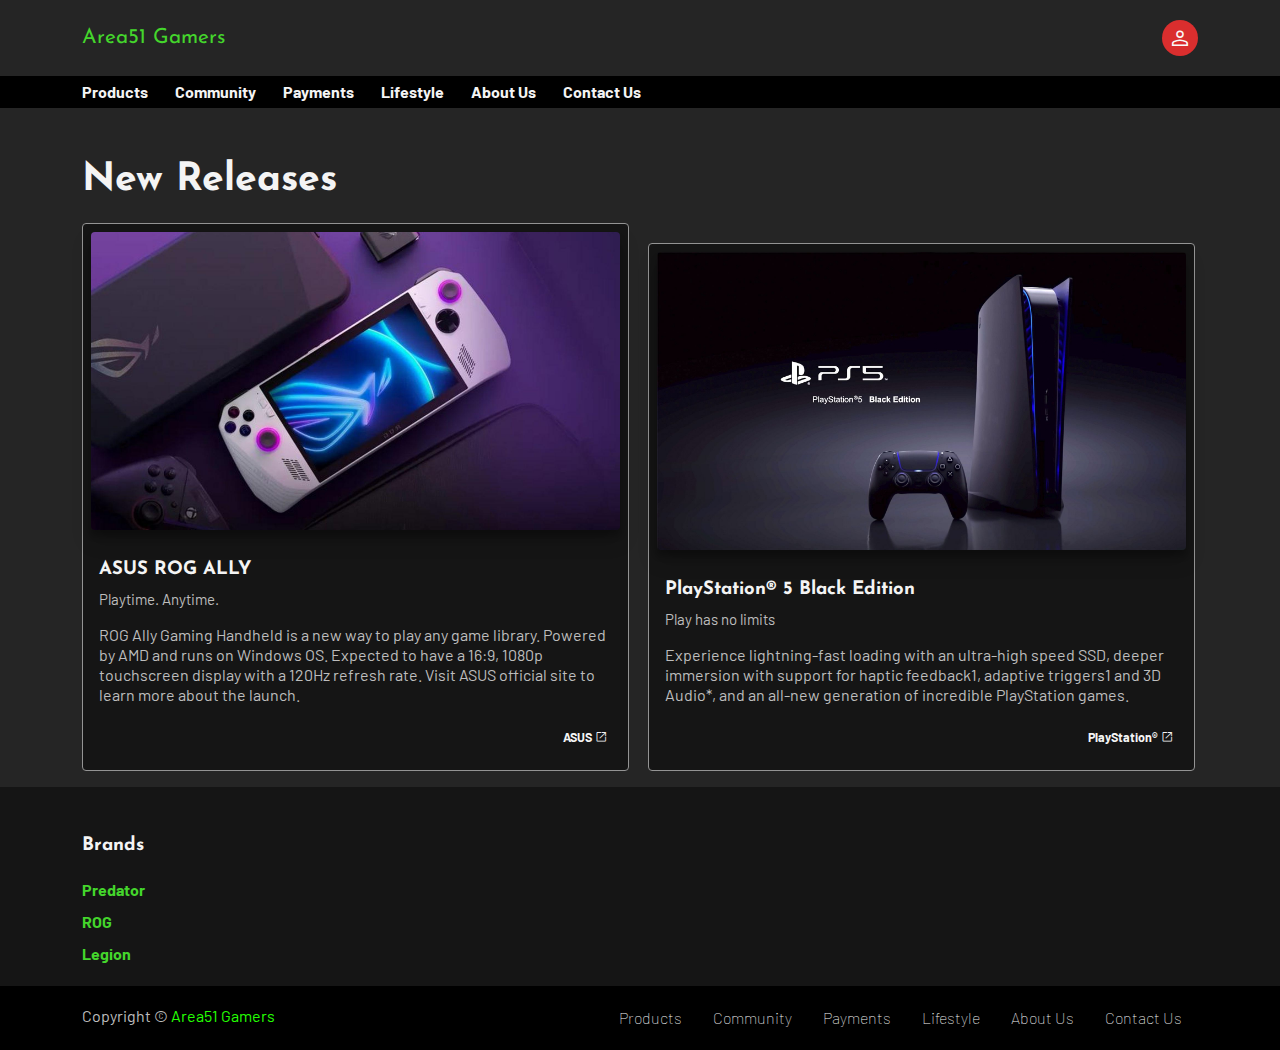
==== index.html @ 25beba20 "Footer links & card media transitions" ====
<!DOCTYPE html>
<html lang="en">

<head>
  <meta charset="UTF-8">
  <meta http-equiv="X-UA-Compatible" content="IE=edge">
  <meta name="viewport" content="width=device-width, initial-scale=1.0">
  <meta name="theme-color" media="(prefers-color-scheme: light)" content="#9C27B0">
  <meta name="theme-color" media="(prefers-color-scheme: dark)" content="#E1BEE7">
  <link rel="preconnect" href="https://fonts.googleapis.com">
  <link rel="preconnect" href="https://fonts.gstatic.com" crossorigin>
  <link href="https://fonts.googleapis.com/css2?family=Barlow&family=Josefin+Sans:wght@500&display=swap"
    rel="stylesheet">
  <link rel="stylesheet"
    href="https://fonts.googleapis.com/css2?family=Material+Symbols+Outlined:opsz,wght,FILL,GRAD@20..48,100..700,0..1,-50..200" />
  <link rel="stylesheet" href="css/globals.css">
  <link rel="stylesheet" href="css/components.css">
  <link rel="stylesheet" href="css/styles.css">
  <title>Area51 Gamers</title>
</head>

<body>
  <header>
    <div class="container">
      <div class="toolbar">
        <a href="/" class="logo">Area51 Gamers</a>
        <div class="actions">
          <a href="/account" class="button icon smol secondary">
            <span class="material-symbols-outlined">person</span>
          </a>
        </div>
      </div>
    </div>
    <nav>
      <div class="container">
        <ul>
          <li>
            <a href="/products" class="button edge-start">Products</a>
          </li>
          <li>
            <a href="/community" class="button">Community</a>
          </li>
          <li>
            <a href="/payments" class="button">Payments</a>
          </li>
          <li>
            <a href="/lifestyle" class="button">Lifestyle</a>
          </li>
          <li>
            <a href="/about" class="button">About Us</a>
          </li>
          <li>
            <a href="/contact" class="button">Contact Us</a>
          </li>
        </ul>
      </div>
    </nav>
  </header>

  <main>
    <section class="container" id="promotion">
      <h2>New Releases</h2>
      <div>
        <div class="card outlined" id="rogAlly">
          <div class="card-media">
            <img src="assets/rog_ally.jpeg" alt="ROG Ally handheld console" class="animated">
          </div>
          <div class="card-header">
            <h6>ASUS ROG ALLY</h6>
            <p class="body2">Playtime. Anytime.</p>
          </div>
          <div class="card-body">
            <p class="body1">ROG Ally Gaming Handheld is a new way to play any game library. Powered by AMD and runs on Windows OS. Expected to have a 16:9, 1080p touchscreen display with a 120Hz refresh rate. Visit ASUS official site to learn more about the launch.</p>
          </div>
          <div class="card-actions">
            <a href="https://www.asus.com/ca-en/site/gaming/rog/handheld-consoles/rog-ally/" class="button smol">
              <span>ASUS</span>
              <span class="material-symbols-outlined">open_in_new</span>
            </a>
          </div>
        </div>
        <div class="card outlined" id="sonyPs5">
          <div class="card-media">
            <img src="assets/sony_ps5.jpg" alt="Sony PS5 console" class="animated">
          </div>
          <div class="card-header">
            <h6>PlayStation® 5 Black Edition</h6>
            <p class="body2">Play has no limits</p>
          </div>
          <div class="card-body">
            <p class="body1">Experience lightning-fast loading with an ultra-high speed SSD, deeper immersion with support for haptic feedback1, adaptive triggers1 and 3D Audio*, and an all-new generation of incredible PlayStation games.</p>
          </div>
          <div class="card-actions">
            <a href="https://www.playstation.com/en-ca/ps5/" class="button smol">
              <span>PlayStation®</span>
              <span class="material-symbols-outlined">open_in_new</span>
            </a>
          </div>
        </div>
      </div>
    </section>
  </main>

  <footer>
    <div class="container">
      <div class="category">
        <h6>Brands</h6>
        <ul>
          <li>
            <a href="https://www.acer.com/ca-en/predator" class="button text primary edge-start">Predator</a>
          </li>
          <li>
            <a href="https://rog.asus.com" class="button text primary edge-start">ROG</a>
          </li>
          <li>
            <a href="https://www.lenovo.com/ca/en/c/laptops/legion-laptops/" class="button text primary edge-start">Legion</a>
          </li>
        </ul>
      </div>
    </div>
    <!-- <div class="social-list">
      <ul class=”socials”>
        <li><a href=”#”><i class="fa fa-facebook"></i></a></li>
        <li><a href=”#”><i class="fa fa-twitter"></i></a></li>
        <li><a href=”#”><i class="fa fa-youtube"></i></a></li>
        <li><a href=”#”><i class="fa fa-linkedin-square"></i></a></li>
      </ul>
    </div> -->
    <div class="footer-bottom">
      <div class="container">
        <p class="body1">Copyright &copy; <a href="#">Area51 Gamers</a></p>
        <ul>
          <li>
            <a href="/products" class="button edge-start">Products</a>
          </li>
          <li>
            <a href="/community" class="button edge-start">Community</a>
          </li>
          <li>
            <a href="/payments" class="button edge-start">Payments</a>
          </li>
          <li>
            <a href="/lifestyle" class="button edge-start">Lifestyle</a>
          </li>
          <li>
            <a href="/about" class="button edge-start">About Us</a>
          </li>
          <li>
            <a href="/contact" class="button edge-start edge-end">Contact Us</a>
          </li>
        </ul>
      </div>
    </div>
  </footer>

  <script src="js/main.js"></script>
</body>

</html>
---- css/globals.css ----
:root {
    /* Colors */
    --color-primary: #44d62c;
    --color-primary-light: #24ff02;
    --color-primary-dark: #2e911f;
    --color-secondary: #da2e2e;
    --color-secondary-light: #ff6060;
    --color-secondary-dark: #bd1212;
    --color-accent: #FF5722;
    --color-text-primary: #f4f4f4;
    --color-text-secondary: #bdbdbd;
    --color-icon: #FFFFFF;
    --color-divider: #949494;
    --color-background-default: #252525;
    --color-background-paper: #151515;
    --color-background-navbar: #e3e3e3b2;
    --color-default-light: #fafafa;
    --color-default-dark: #101010;

    /* Dimensions */
    --dimen-space-default: 1rem;
    --dimen-max-width: 1024px;
    --dimen-navbar-height: calc(var(--dimen-space-default) * 4);

    /* Shapes */
    --border-radius: 4px;

    /* Shadows */
    --shadow-type-1: 0 1px 3px rgba(0,0,0,0.12), 0 1px 2px rgba(0,0,0,0.24);
    --shadow-type-2: 0 3px 6px rgba(0,0,0,0.16), 0 3px 6px rgba(0,0,0,0.23);
    --shadow-type-3: 0 10px 20px rgba(0,0,0,0.19), 0 6px 6px rgba(0,0,0,0.23);
    --shadow-type-4: 0 14px 28px rgba(0,0,0,0.25), 0 10px 10px rgba(0,0,0,0.22);
    --shadow-type-5: 0 19px 38px rgba(0,0,0,0.30), 0 15px 12px rgba(0,0,0,0.22);

    /* Fonts */
    --font-heading: 'Josefin Sans', sans-serif;
    --font-general: 'Barlow', sans-serif;

    /* Stack indexes */
    --z-index-top: 50;
}

::before,
::after,
* {
    box-sizing: border-box;
}

html {
    font-size: 100%;
}

html,
body {
    max-width: 100vw;
    overflow-x: hidden;
    scroll-behavior: smooth;
    font-family: var(--font-general);
}

body {
    margin: 0;
    background: var(--color-background-default);
    color: var(--color-text-primary);
    line-height: 1.25;
}

img {
    max-width: 100%;
}

.material-symbols-outlined {
    font-variation-settings:
        'FILL' 0,
        'wght' 400,
        'GRAD' 0,
        'opsz' 48
}

a {
    color: var(--color-primary-light);
    text-decoration: none;
}
---- css/components.css ----
/* Typography */
h1,
h2,
h3,
h4,
h5,
h6,
.h1,
.h2,
.h3,
.h4,
.h5,
.h6 {
    --heading-line-height: 1.3;
    --heading-font-weight: 700;
    --heading-font: var(--font-heading);
    line-height: var(--heading-line-height);
    font-weight: var(--heading-font-weight);
    font-family: var(--heading-font);
    margin-block-start: 0.83em;
    margin-block-end: 1rem;
}

h1,
.h1 {
    --heading-1-font-size: 3.052rem;
    font-size: var(--heading-1-font-size);
    color: var(--color-primary);
}

h2,
.h2 {
    --heading-2-font-size: 2.441rem;
    font-size: var(--heading-2-font-size);
}

h3,
.h3 {
    --heading-3-font-size: 1.953rem;
    font-size: var(--heading-3-font-size);
}

h4,
.h4 {
    --heading-4-font-size: 1.563rem;
    font-size: var(--heading-4-font-size);
}

h5,
.h5 {
    --heading-5-font-size: 2.441rem;
    font-size: var(--heading-5-font-size);
}

h6,
.h6 {
    --heading-6-font-size: 1.16rem;
    font-size: var(--heading-6-font-size);
}

p,
.body1,
.body2 {
    font-family: var(--font-general);
    color: var(--color-text-secondary);
}

.body1 {
    font-weight: 400;
    margin: 0;
}

.body2 {
    font-size: 0.94rem;
    margin: 0;
}

.text-center {
    text-align: center;
}
/* Typography styles ends here */



/* Responsive container for standard breakpoints values */
.container {
    --gutter-x: 1.5rem;
    --gutter-y: 0;
    width: 100%;
    max-width: var(--dimen-max-width);
    padding-right: calc(var(--gutter-x) * .5);
    padding-left: calc(var(--gutter-x) * .5);
    margin-right: auto;
    margin-left: auto
}

@media (min-width: 576px) {
    .container {
        max-width: 540px;
    }
}

@media (min-width: 768px) {
    .container {
        max-width: 720px;
    }
}

@media (min-width: 992px) {
    .container {
        max-width: 960px;
    }
}

@media (min-width: 1200px) {
    .container {
        max-width: 1140px;
    }
}

@media (min-width: 1400px) {
    .container {
        max-width: 1320px;
    }
}
/* Responsive container styles ends here */



/* Button styles */
button,
.button {
    --button-pad-x: 0.75rem;
    --button-pad-y: 0.375rem;
    --button-border-radius: var(--border-radius);
    --button-size-x: 8rem;

    /* Colors */
    --button-bg-default: inherit;
    --button-bg-primary: var(--color-primary);
    --button-bg-secondary: var(--color-secondary);
    --button-bg-hover: #673b3b60;

    display: inline-block;
    max-width: var(--button-size-x);
    padding: var(--button-pad-y) var(--button-pad-x);
    text-align: center;
    text-decoration: none;
    vertical-align: middle;
    cursor: pointer;
    border: none;
    border-radius: var(--button-border-radius);
    background-color: var(--button-bg-default);
    color: inherit;
    font-family: var(--font-general);
    font-size: 1rem;
    font-weight: bold;
    transition: background-color .15s ease-in-out;
}

button:hover,
.button:hover {
    background-color: var(--button-bg-hover);
}

button.primary,
.button.primary {
    background-color: var(--button-bg-primary);
    color: var(--color-default-dark);
}

button.primary:hover,
.button.primary:hover {
    background-color: var(--color-primary-dark);
    color: var(--color-text-primary);
}

button.secondary,
.button.secondary {
    background-color: var(--button-bg-secondary);
    color: var(--color-default-light);
}

button.secondary:hover,
.button.secondary:hover {
    background-color: var(--color-secondary-light);
    color: var(--color-default-dark);
}

button.smol,
.button.smol {
    font-size: 0.78em;
    padding: 0.54rem 0.315rem;
}

button.icon,
.button.icon {
    display: flex;
    justify-content: center;
    align-items: center;
    border-radius: 50%;
    width: 48px;
    height: 48px;
    font-size: 36px;
}

button.text.primary,
.button.text.primary {
    background-color: transparent;
    color: var(--color-primary);
}

button.text.primary:hover,
.button.text.primary:hover {
    background-color: var(--button-bg-hover);
    color: var(--color-primary-light);
}

button.text.secondary,
.button.text.secondary {
    background-color: transparent;
    color: var(--color-secondary);
}

button.text.secondary:hover,
.button.text.secondary:hover {
    background-color: var(--color-bg-hover);
    color: var(--color-secondary-light);
}

button.icon.smol,
.button.icon.smol {
    width: 36px;
    height: 36px;
    font-size: 24px;
}

button .material-symbols-outlined,
.button .material-symbols-outlined {
    font-size: inherit;
    vertical-align: text-bottom;
}



/* .button .material-symbols-outlined {
    font-size: inherit;
}

button.icon>.material-symbols-outlined,
.button.icon>.material-symbols-outlined {
    font-size: 1.45rem;
} */

@media (prefers-color-scheme: dark) {
    button,
    .button {
        --button-bg-hover: #d0b4b460;
    }
}

@media (prefers-reduced-motion:reduce) {
    button,
    .button {
        transition: none
    }
}

button.edge-start,
.button.edge-start {
    margin-left: calc(var(--button-pad-x) * -1);
}

button.edge-end,
.button.edge-end {
    margin-right: calc(var(--button-pad-x) * -1);
}
/* Button styles ends here */



/* Nav styles */
nav ul {
    list-style: none;
    margin: 0;
    padding: 0;
}

nav ul li {
    display: inline-block;
}
/* Nav styles ends here*/



/* Header styles */
header nav {
    background: #000;
    overflow-x: auto;
}

header nav ul {
    white-space: nowrap;
}
/* Header styles ends here */



/* Toolbar */
.toolbar {
    --toolbar-height: 76px;
    display: flex;
    flex-direction: row;
    justify-content: space-between;
    align-items: center;
    min-height: var(--toolbar-height);
    height: 100%;
    width: 100%;
}

.toolbar .actions {
    display: flex;
    flex-direction: row-reverse;
    flex-wrap: wrap;
    align-items: center;
}

.toolbar .actions>* {
    margin-right: var(--dimen-space-default);
}

.toolbar .actions>*:first-child {
    margin-right: 0;
}

@media (min-width: 992px) {
    .toolbar .actions {
        flex-direction: row;
    }

    .toolbar .actions>*:first-child {
        margin-right: var(--dimen-space-default);
    }

    .toolbar .actions>*:last-child {
        margin-right: 0;
    }
}
/* Toolbar styles ends here */



.logo {
    font-family: var(--font-heading);
    font-size: 1.3rem;
    color: var(--color-primary);
}

main {
    padding: var(--dimen-space-default) 0;
}

/* Footer styles */
footer {
    background-color: var(--color-background-paper);
    padding-top: calc(var(--dimen-space-default) * 2);
}

footer .category {
    display: block;
}

footer .category ul {
    list-style: none;
    padding: 0;
}

@media (min-width: 576px) {
    footer .category {
        display: inline-block;
        width: 49%;
    }
}

@media (min-width: 768px) {
    footer .category {
        display: inline-block;
        width: 32%;
    }
}

/* .social-list{
    align-items: center;
    justify-content: center;
    text-align: center;

}
.socials{
    list-style: none;
    display: flex;
    align-items: center;
    justify-content: center;
    margin: 1rem 0 3rem 0;
    flex-direction: row;
}
.socials li{
    margin: 0 10px;
    display: flex;
    flex-direction: column;
}
.socials a{
    text-decoration: none;
    color: #fff;
    border: 1.1px solid white;
    padding: 5px;
    border-radius: 50%;
}
.socials a i{
    font-size: 1.1rem;
    width: 20px;
    transition: color .4s ease;
}
.socials a:hover i{
    color: aqua;
} */

.footer-bottom {
    background: #000;
}

.footer-bottom>.container {
    display: flex;
    flex-direction: row;
    flex-wrap: wrap;
    justify-content: space-between;
    align-items: baseline;
    align-content: center;
}

.footer-bottom p {
    margin-block-start: var(--dimen-space-default);
}

.footer-bottom ul {
    list-style: none;
    margin: 0;
    padding: 0;
    margin-block-start: var(--dimen-space-default);
    margin-block-end: var(--dimen-space-default);
}

.footer-bottom ul li {
    display: inline-block;
    padding-inline-end: var(--dimen-space-default);
}

.footer-bottom .button {
    font-weight: lighter;
}
/* Footer styles ends here */



/* Card styles */
.card {
    display: block;
    background-color: var(--color-background-paper);
    border-radius: var(--border-radius);
    width: -moz-fit-content;
    width: fit-content;
}

.card.elevated {
    box-shadow: var(--shadow-type-1);
}

.card.outlined {
    border: 1px solid var(--color-divider);
}

.card-media img {
    border-radius: var(--border-radius);
    transition: transform 0.25s ease-in-out;
}

.card-media img.animated:hover {
    transform: scale(1.058);
}

.card.outlined .card-media {
    padding: 0.5em;
}

.card.outlined .card-media img {
    box-shadow: var(--shadow-type-3);
}

.card .card-header {
    padding-top: var(--dimen-space-default);
    padding-right: var(--dimen-space-default);
    padding-left: var(--dimen-space-default);
}

.card .card-header h6,
.card .card-header .h6 {
    margin: 0 0 0.45em 0;
}

.card .card-body {
    padding: var(--dimen-space-default);
}

.card .card-actions {
    display: flex;
    flex-direction: row;
    flex-wrap: wrap;
    justify-content: flex-end;
    padding-right: var(--dimen-space-default);
    padding-bottom: var(--dimen-space-default);
    padding-left: var(--dimen-space-default);
}
/* Card styles ends here */
---- css/styles.css ----
/* Styles for Home Page */
#promotion .card {
    display: block;
    margin-block-start: var(--dimen-space-default);
}

#promotion .card:first-child {
    margin-block-start: 0;
}

@media (min-width: 992px) {
    #promotion .card {
        display: inline-block;
        
        width: 49%;
    }
}

@media (min-width: 1200px) {
    #promotion .card {
        margin-inline-start: var(--dimen-space-default);
    }

    #promotion .card:first-child {
        margin-inline-start: 0;
    }
}
/* Styles for Home Page ends here */
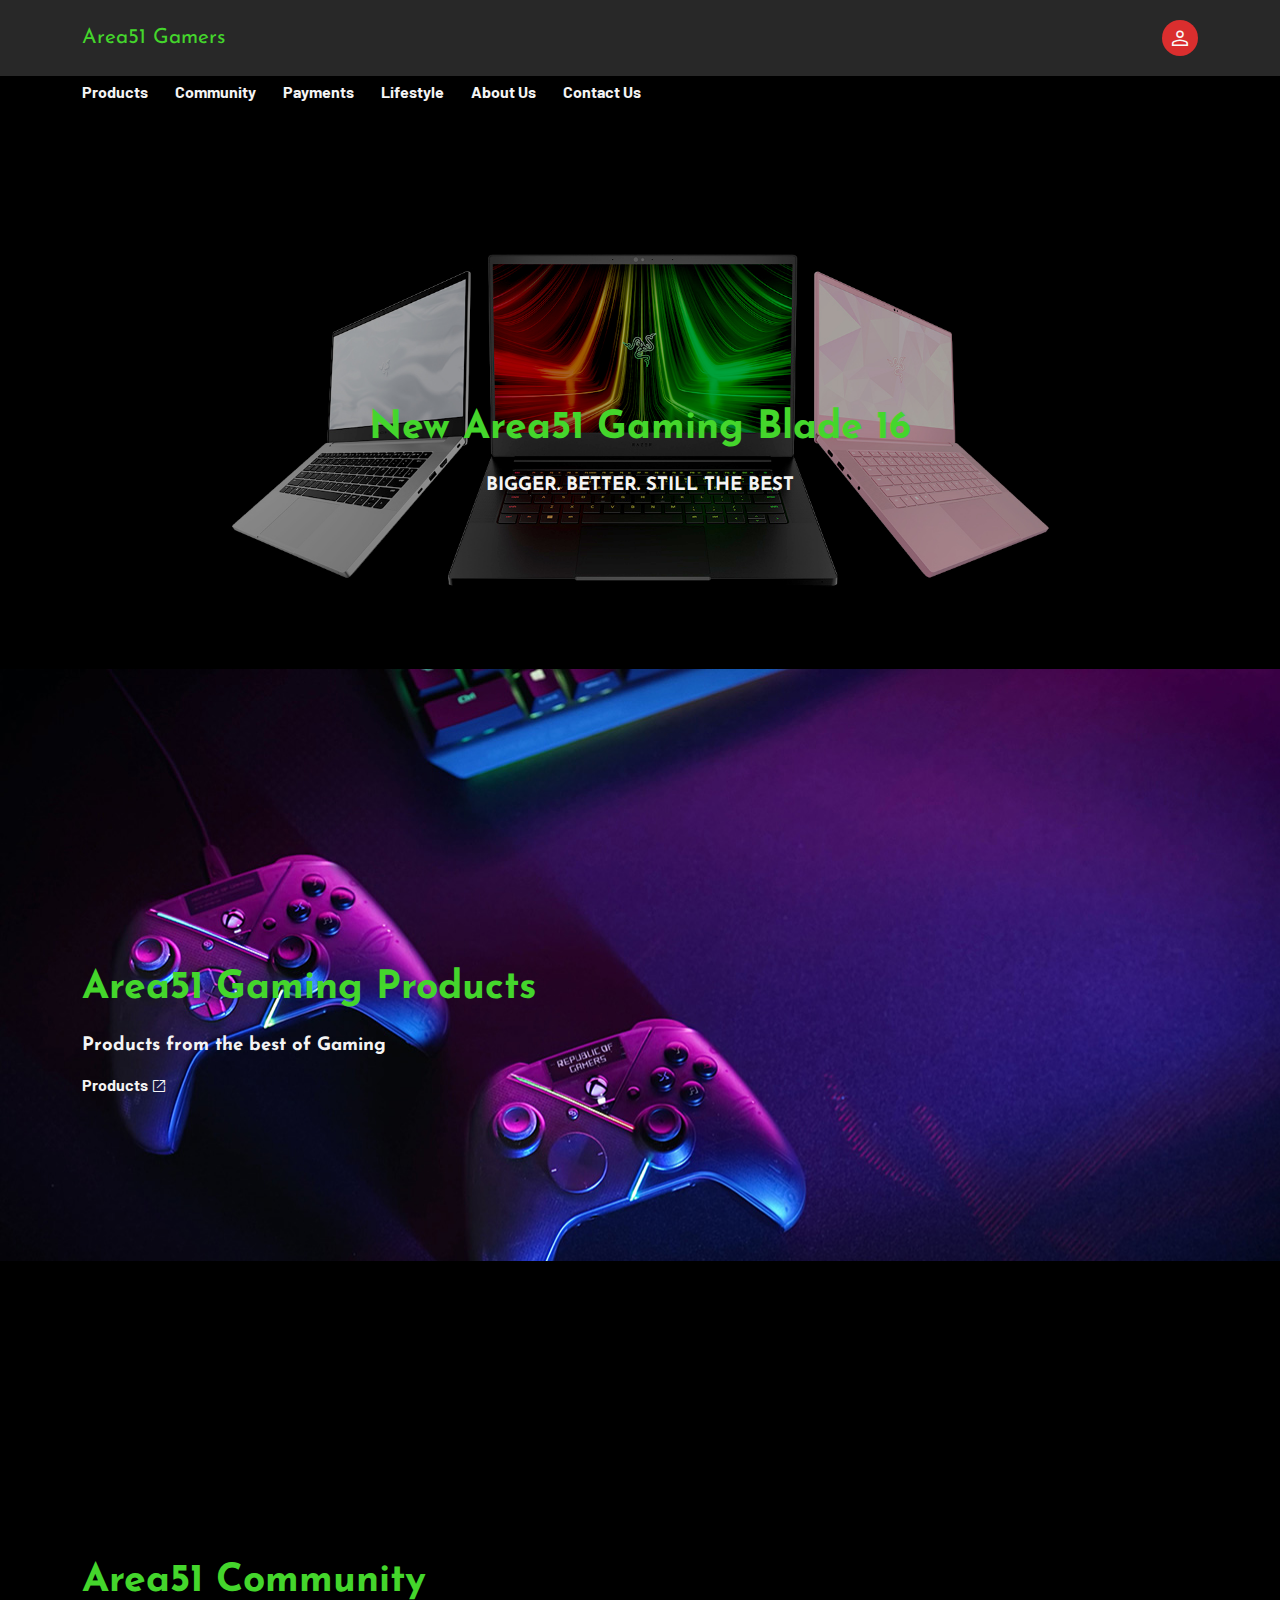
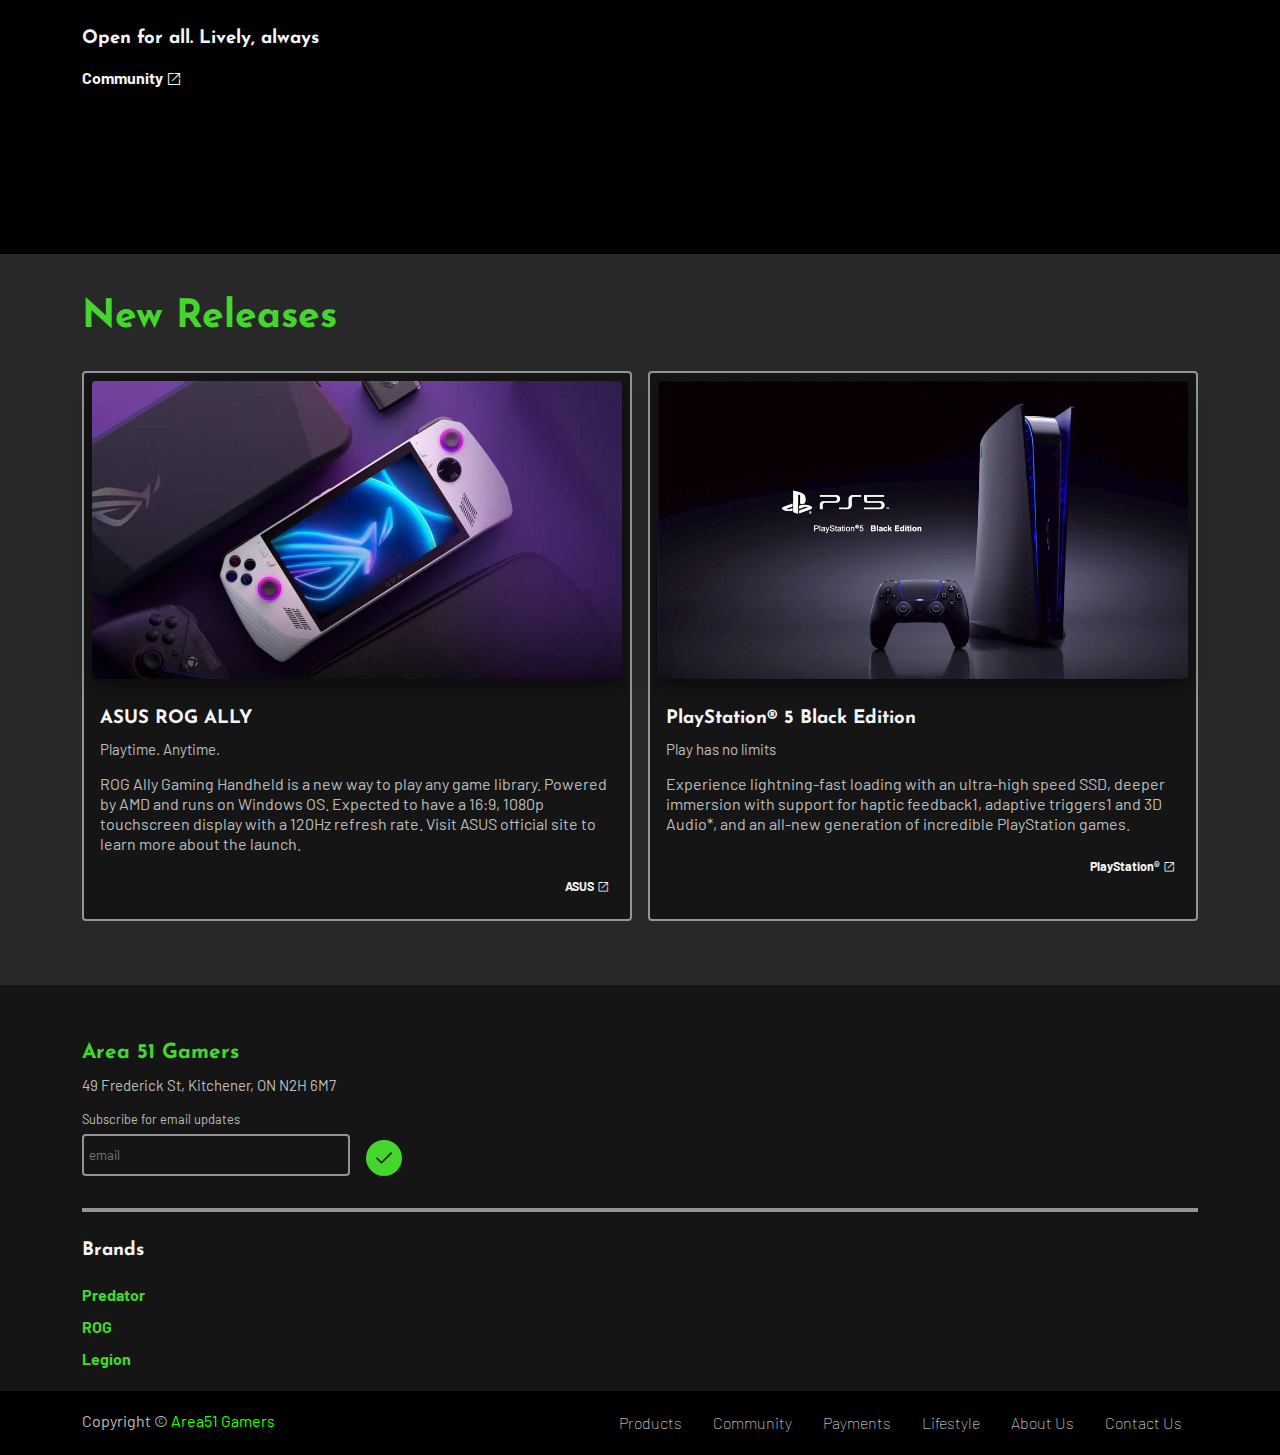
==== commit b3de8c09: "new changes part one" ====
--- a/index.html
+++ b/index.html
@@ -19,13 +19,13 @@
   <title>Area51 Gamers</title>
 </head>
 
-<body>
+<body id="home-page">
   <header>
     <div class="container">
       <div class="toolbar">
         <a href="/" class="logo">Area51 Gamers</a>
         <div class="actions">
-          <a href="/account" class="button icon smol secondary">
+          <a href="/account.html" class="button icon smol secondary">
             <span class="material-symbols-outlined">person</span>
           </a>
         </div>
@@ -35,22 +35,22 @@
       <div class="container">
         <ul>
           <li>
-            <a href="/products" class="button edge-start">Products</a>
+            <a href="/products.html" class="button edge-start">Products</a>
           </li>
           <li>
-            <a href="/community" class="button">Community</a>
+            <a href="/community.html" class="button">Community</a>
           </li>
           <li>
-            <a href="/payments" class="button">Payments</a>
+            <a href="/checkout.html" class="button">Payments</a>
           </li>
           <li>
-            <a href="/lifestyle" class="button">Lifestyle</a>
+            <a href="/lifestyle.html" class="button">Lifestyle</a>
           </li>
           <li>
-            <a href="/about" class="button">About Us</a>
+            <a href="/about.html" class="button">About Us</a>
           </li>
           <li>
-            <a href="/contact" class="button">Contact Us</a>
+            <a href="/contact.html" class="button">Contact Us</a>
           </li>
         </ul>
       </div>
@@ -58,6 +58,35 @@
   </header>
 
   <main>
+    <section id="banner">
+      <div class="banner" id="banner-one">
+        <div class="container">
+          <h2>New Area51 Gaming Blade 16</h2>
+          <h6>BIGGER. BETTER. STILL THE BEST</h6>
+        </div>
+      </div>
+      <div class="banner" id="banner-two">
+        <div class="container">
+          <h2>Area51 Gaming Products</h2>
+          <h6>Products from the best of Gaming</h6>
+          <a href="/products" class="button text edge-start">
+            <span>Products</span>
+            <span class="material-symbols-outlined">open_in_new</span>
+          </a>
+        </div>
+      </div>
+      <div class="banner" id="banner-three">
+        <div class="container">
+          <h2>Area51 Community</h2>
+          <h6>Open for all. Lively, always</h6>
+          <a href="/community" class="button text edge-start">
+            <span>Community</span>
+            <span class="material-symbols-outlined">open_in_new</span>
+          </a>
+        </div>
+      </div>
+    </section>
+
     <section class="container" id="promotion">
       <h2>New Releases</h2>
       <div>
@@ -70,7 +99,9 @@
             <p class="body2">Playtime. Anytime.</p>
           </div>
           <div class="card-body">
-            <p class="body1">ROG Ally Gaming Handheld is a new way to play any game library. Powered by AMD and runs on Windows OS. Expected to have a 16:9, 1080p touchscreen display with a 120Hz refresh rate. Visit ASUS official site to learn more about the launch.</p>
+            <p class="body1">ROG Ally Gaming Handheld is a new way to play any game library. Powered by AMD and runs on
+              Windows OS. Expected to have a 16:9, 1080p touchscreen display with a 120Hz refresh rate. Visit ASUS
+              official site to learn more about the launch.</p>
           </div>
           <div class="card-actions">
             <a href="https://www.asus.com/ca-en/site/gaming/rog/handheld-consoles/rog-ally/" class="button smol">
@@ -88,7 +119,9 @@
             <p class="body2">Play has no limits</p>
           </div>
           <div class="card-body">
-            <p class="body1">Experience lightning-fast loading with an ultra-high speed SSD, deeper immersion with support for haptic feedback1, adaptive triggers1 and 3D Audio*, and an all-new generation of incredible PlayStation games.</p>
+            <p class="body1">Experience lightning-fast loading with an ultra-high speed SSD, deeper immersion with
+              support for haptic feedback1, adaptive triggers1 and 3D Audio*, and an all-new generation of incredible
+              PlayStation games.</p>
           </div>
           <div class="card-actions">
             <a href="https://www.playstation.com/en-ca/ps5/" class="button smol">
@@ -103,6 +136,18 @@
 
   <footer>
     <div class="container">
+      <h5 class="logo">Area 51 Gamers</h5>
+      <p class="body2">49 Frederick St, Kitchener, ON N2H 6M7</p>
+      <form action="#" id="subscription-form">
+        <div class="form-control">
+          <label for="input-subscribe">Subscribe for email updates</label>
+          <input type="email" name="subscribe-email" id="input-subscribe" placeholder="email">
+        </div>
+        <button type="submit" class="button icon primary smol">
+          <span class="material-symbols-outlined">check</span>
+        </button>
+      </form>
+      <hr>
       <div class="category">
         <h6>Brands</h6>
         <ul>
@@ -118,35 +163,27 @@
         </ul>
       </div>
     </div>
-    <!-- <div class="social-list">
-      <ul class=”socials”>
-        <li><a href=”#”><i class="fa fa-facebook"></i></a></li>
-        <li><a href=”#”><i class="fa fa-twitter"></i></a></li>
-        <li><a href=”#”><i class="fa fa-youtube"></i></a></li>
-        <li><a href=”#”><i class="fa fa-linkedin-square"></i></a></li>
-      </ul>
-    </div> -->
     <div class="footer-bottom">
       <div class="container">
         <p class="body1">Copyright &copy; <a href="#">Area51 Gamers</a></p>
         <ul>
           <li>
-            <a href="/products" class="button edge-start">Products</a>
+            <a href="/products.html" class="button edge-start">Products</a>
           </li>
           <li>
-            <a href="/community" class="button edge-start">Community</a>
+            <a href="/community.html" class="button edge-start">Community</a>
           </li>
           <li>
-            <a href="/payments" class="button edge-start">Payments</a>
+            <a href="/checkout.html" class="button edge-start">Payments</a>
           </li>
           <li>
-            <a href="/lifestyle" class="button edge-start">Lifestyle</a>
+            <a href="/lifestyle.html" class="button edge-start">Lifestyle</a>
           </li>
           <li>
-            <a href="/about" class="button edge-start">About Us</a>
+            <a href="/about.html" class="button edge-start">About Us</a>
           </li>
           <li>
-            <a href="/contact" class="button edge-start edge-end">Contact Us</a>
+            <a href="/contact.html" class="button edge-start edge-end">Contact Us</a>
           </li>
         </ul>
       </div>
@@ -156,4 +193,4 @@
   <script src="js/main.js"></script>
 </body>
 
-</html>
+</html>--- a/css/globals.css
+++ b/css/globals.css
@@ -11,7 +11,7 @@
     --color-text-secondary: #bdbdbd;
     --color-icon: #FFFFFF;
     --color-divider: #949494;
-    --color-background-default: #252525;
+    --color-background-default: #282828;
     --color-background-paper: #151515;
     --color-background-navbar: #e3e3e3b2;
     --color-default-light: #fafafa;
@@ -23,6 +23,7 @@
     --dimen-navbar-height: calc(var(--dimen-space-default) * 4);
 
     /* Shapes */
+    --border-default: 2px solid var(--color-divider);
     --border-radius: 4px;
 
     /* Shadows */
@@ -69,6 +70,10 @@
     max-width: 100%;
 }
 
+hr {
+    border: var(--border-default);
+}
+
 .material-symbols-outlined {
     font-variation-settings:
         'FILL' 0,
--- a/css/components.css
+++ b/css/components.css
@@ -17,8 +17,8 @@
     line-height: var(--heading-line-height);
     font-weight: var(--heading-font-weight);
     font-family: var(--heading-font);
-    margin-block-start: 0.83em;
-    margin-block-end: 1rem;
+    margin-block-start: 1.02em;
+    margin-block-end: 0.68rem;
 }
 
 h1,
@@ -32,12 +32,14 @@
 .h2 {
     --heading-2-font-size: 2.441rem;
     font-size: var(--heading-2-font-size);
+    color: var(--color-primary);
 }
 
 h3,
 .h3 {
     --heading-3-font-size: 1.953rem;
     font-size: var(--heading-3-font-size);
+    color: var(--color-primary);
 }
 
 h4,
@@ -48,7 +50,7 @@
 
 h5,
 .h5 {
-    --heading-5-font-size: 2.441rem;
+    --heading-5-font-size: 1.336rem;
     font-size: var(--heading-5-font-size);
 }
 
@@ -78,6 +80,7 @@
 .text-center {
     text-align: center;
 }
+
 /* Typography styles ends here */
 
 
@@ -123,6 +126,7 @@
         max-width: 1320px;
     }
 }
+
 /* Responsive container styles ends here */
 
 
@@ -241,18 +245,8 @@
     vertical-align: text-bottom;
 }
 
-
-
-/* .button .material-symbols-outlined {
-    font-size: inherit;
-}
-
-button.icon>.material-symbols-outlined,
-.button.icon>.material-symbols-outlined {
-    font-size: 1.45rem;
-} */
-
 @media (prefers-color-scheme: dark) {
+
     button,
     .button {
         --button-bg-hover: #d0b4b460;
@@ -260,6 +254,7 @@
 }
 
 @media (prefers-reduced-motion:reduce) {
+
     button,
     .button {
         transition: none
@@ -275,6 +270,7 @@
 .button.edge-end {
     margin-right: calc(var(--button-pad-x) * -1);
 }
+
 /* Button styles ends here */
 
 
@@ -289,6 +285,7 @@
 nav ul li {
     display: inline-block;
 }
+
 /* Nav styles ends here*/
 
 
@@ -302,6 +299,7 @@
 header nav ul {
     white-space: nowrap;
 }
+
 /* Header styles ends here */
 
 
@@ -346,6 +344,7 @@
         margin-right: 0;
     }
 }
+
 /* Toolbar styles ends here */
 
 
@@ -356,10 +355,6 @@
     color: var(--color-primary);
 }
 
-main {
-    padding: var(--dimen-space-default) 0;
-}
-
 /* Footer styles */
 footer {
     background-color: var(--color-background-paper);
@@ -388,41 +383,6 @@
         width: 32%;
     }
 }
-
-/* .social-list{
-    align-items: center;
-    justify-content: center;
-    text-align: center;
-
-}
-.socials{
-    list-style: none;
-    display: flex;
-    align-items: center;
-    justify-content: center;
-    margin: 1rem 0 3rem 0;
-    flex-direction: row;
-}
-.socials li{
-    margin: 0 10px;
-    display: flex;
-    flex-direction: column;
-}
-.socials a{
-    text-decoration: none;
-    color: #fff;
-    border: 1.1px solid white;
-    padding: 5px;
-    border-radius: 50%;
-}
-.socials a i{
-    font-size: 1.1rem;
-    width: 20px;
-    transition: color .4s ease;
-}
-.socials a:hover i{
-    color: aqua;
-} */
 
 .footer-bottom {
     background: #000;
@@ -437,6 +397,19 @@
     align-content: center;
 }
 
+.footer-content {
+
+    display: flex;
+    flex-direction: row;
+    justify-content: space-between;
+    padding: 30px;
+}
+
+.footer-div {
+    flex: 50%;
+    margin-right: 400px;
+}
+
 .footer-bottom p {
     margin-block-start: var(--dimen-space-default);
 }
@@ -457,6 +430,17 @@
 .footer-bottom .button {
     font-weight: lighter;
 }
+
+footer #subscription-form {
+    max-width: 320px;
+    margin-top: var(--dimen-space-default);
+    margin-bottom: calc(var(--dimen-space-default) * 2);
+    display: grid;
+    grid-template-columns: 1fr auto;
+    column-gap: var(--dimen-space-default);
+    align-items: end;
+}
+
 /* Footer styles ends here */
 
 
@@ -466,8 +450,6 @@
     display: block;
     background-color: var(--color-background-paper);
     border-radius: var(--border-radius);
-    width: -moz-fit-content;
-    width: fit-content;
 }
 
 .card.elevated {
@@ -475,12 +457,13 @@
 }
 
 .card.outlined {
-    border: 1px solid var(--color-divider);
+    border: var(--border-default);
 }
 
 .card-media img {
     border-radius: var(--border-radius);
     transition: transform 0.25s ease-in-out;
+    width: 100%;
 }
 
 .card-media img.animated:hover {
@@ -519,4 +502,65 @@
     padding-bottom: var(--dimen-space-default);
     padding-left: var(--dimen-space-default);
 }
+
 /* Card styles ends here */
+
+
+
+/* Form Element styles */
+.form-control {
+    display: block;
+}
+
+.form-control.full-width {
+    width: 100%;
+}
+
+.form-control label {
+    display: block;
+    color: var(--color-text-secondary);
+    font-size: 0.8em;
+    padding-bottom: 0.4rem;
+}
+
+.form-control.required label::after {
+    content: ' *';
+}
+
+.form-control input,
+.form-control textarea {
+    display: block;
+    width: 100%;
+    border-radius: var(--border-radius);
+    font-family: inherit;
+    background-color: var(--color-background-paper);
+    color: inherit;
+    border: var(--border-default);
+    padding: 0.7rem 0.3rem;
+}
+
+/* Form Element styles ends here */
+
+
+
+/* Banner styles */
+.banner {
+    background-image: url("/assets/pexels-max-deroin-249203.jpg");
+    background-size: cover;
+    background-repeat: no-repeat;
+    background-position: center;
+    padding: calc(var(--dimen-space-default) * 10) 0;
+}
+
+.banner * {
+    text-align: left;
+    text-align: start;
+}
+
+@media (min-width: 768px) {
+    .banner * {
+        text-align: center;
+    }
+}
+
+/* Banner styles ends here */--- a/css/styles.css
+++ b/css/styles.css
@@ -1,28 +1,420 @@
 /* Styles for Home Page */
-#promotion .card {
+#home-page main {
+    padding-bottom: calc(var(--dimen-space-default) * 4);
+}
+
+#home-page #promotion .card {
     display: block;
     margin-block-start: var(--dimen-space-default);
 }
 
-#promotion .card:first-child {
+@media (min-width: 758px) {
+    #home-page #promotion>div {
+        display: grid;
+        grid-template-columns: 1fr 1fr;
+        column-gap: var(--dimen-space-default);
+    }
+}
+
+#home-page .banner {
+    background-size: cover;
+    background-position: top center;
+    padding-top: calc(var(--dimen-space-default) * 6);
+    padding-bottom: calc(var(--dimen-space-default) * 4);
+}
+
+@media (min-width: 768px) {
+    #home-page .banner {
+        padding-top: calc(var(--dimen-space-default) * 14);
+        padding-bottom: calc(var(--dimen-space-default) * 6);
+    }
+}
+
+@media (min-width: 1024px) {
+    #home-page .banner {
+        padding-top: calc(var(--dimen-space-default) * 16);
+        padding-bottom: calc(var(--dimen-space-default) * 10);
+    }
+}
+
+#home-page #banner-one {
+    background-color: #000;
+    background-image:url(/assets/blades.jpg);
+}
+
+#home-page #banner-two {
+    background-color: #000;
+    background-image:url(/assets/controller.jpg);
+}
+
+#home-page #banner-three {
+    background-color: #000;
+    background-image:url(/assets/gamer.jpg);
+}
+
+@media (min-width: 768px) {
+    #home-page #banner-two *,
+    #home-page #banner-three * {
+        text-align: left;
+    }
+}
+
+/* Styles for Home Page ends here */
+
+
+
+/* Styles for Contact Us Page */
+#contact-us-page main {
+    padding-bottom: calc(var(--dimen-space-default) * 4);
+}
+
+#contact-us-banner {
+    --vertical-padding: calc(var(--dimen-space-default) * 4);
+    background-image: url('../assets/contact-us-hero.jpg');
+    background-repeat: no-repeat;
+    background-size: cover;
+    background-position: bottom right;
+    padding: var(--vertical-padding) 0;
+}
+
+#contact-us-page > main > div.container {
+    overflow: auto;
+}
+
+#col-physical-assistance {
+    display: block;
+    float: left;
+    margin-block-start: calc(var(--dimen-space-default) * 2);
+    margin-block-end: calc(var(--dimen-space-default) * 2);
+}
+
+#col-physical-assistance > h2 {
     margin-block-start: 0;
 }
 
-@media (min-width: 992px) {
-    #promotion .card {
+#contact-us-form {
+    display: block;
+    clear: left;
+    margin-block-start: calc(var(--dimen-space-default) * 2);
+}
+
+@media (min-width: 768px) {
+    #col-physical-assistance {
         display: inline-block;
-        
         width: 49%;
-    }
-}
-
-@media (min-width: 1200px) {
-    #promotion .card {
+        padding-inline-end: var(--dimen-space-default);
+    }
+
+    #contact-us-form {
+        display: inline-block;
+        width: 49%;
+    }
+}
+
+#contact-us-form .card {
+    width: 100%;
+}
+
+#contact-us-form .form-control {
+    margin-block-end: var(--dimen-space-default);
+}
+
+#contact-us-page #gmap {
+    width: 100%;
+    height: 10rem;
+    margin-top: var(--dimen-space-default);
+}
+/* Styles for Contact Us Page ends here */
+
+
+
+/* Styles for About Us page */
+#about-us-page .banner {
+    background-image: url("/assets/reaact.jpg");
+}
+
+#about-us-page #career {
+    padding: calc(var(--dimen-space-default) * 4) 0;
+    background-image: url("/assets/gamer.jpg");
+    background-repeat: no-repeat;
+    background-position: center;
+    background-size: cover;
+}
+
+#about-us-page #history ul {
+    list-style: none;
+    padding: 0;
+}
+
+#about-us-page #history ul>li {
+    margin-block-end: var(--dimen-space-default);
+    background-color: var(--color-background-paper);
+    padding: var(--dimen-space-default);
+    border-radius: var(--border-radius);
+}
+
+#about-us-page #team .card {
+    display: block;
+    width: 100%;
+    margin-block-end: var(--dimen-space-default);
+}
+
+@media (min-width: 768px) {
+    #about-us-page #team .container>div {
+        text-align: justify;
+    }
+
+    #about-us-page #team .card {
+        display: inline-block;
+        max-width: 49%;
+    }
+}
+
+@media (min-width: 1024px) {
+    #about-us-page #team .card {
+        width: 31%;
         margin-inline-start: var(--dimen-space-default);
     }
 
-    #promotion .card:first-child {
+    #about-us-page #team .card:first-child {
         margin-inline-start: 0;
     }
 }
-/* Styles for Home Page ends here */
+
+#about-us-page #promotion .card {
+    display: block;
+    width: 100%;
+    margin-block-end: var(--dimen-space-default);
+}
+
+@media (min-width: 1024px) {
+    #about-us-page #promotion .container>div {
+        display: grid;
+        grid-template-columns: 1fr 1fr;
+        column-gap: var(--dimen-space-default);
+    }
+}
+
+/* Styles for About Us Page ends here */
+
+
+
+/* Styles for Products page */
+#products-page main {
+    background-image: url("/assets/12.jpeg");
+    background-blend-mode: overlay;
+    background-position: center;
+    background-repeat: no-repeat;
+    background-size: cover;
+    box-shadow: inset 0 0 0 2000px rgba(0, 0, 0, 0.7);
+    padding-bottom: calc(var(--dimen-space-default) * 4);
+}
+
+#products-page .banner {
+    background-image: url("/assets/pexels-max-deroin-249203.jpg");
+}
+
+#products-page section .card {
+    display: block;
+    width: 100%;
+    margin-block-end: var(--dimen-space-default);
+}
+
+@media (min-width: 768px) {
+    #products-page section .card {
+        display: inline-block;
+        width: 48%;
+        margin-inline-end: var(--dimen-space-default);
+    }
+
+    #products-page section .card:nth-last-of-type(odd) {
+        margin-inline-end: 0;
+    }
+}
+
+/* Styles for Products page ends here */
+
+
+
+/* Styles for Community page */
+.community #com {
+    background: url("/assets/electronic-sports-league-background.png");
+}
+
+.community #begin {
+    background: url("/assets/pexels-florencio-rojas-5688834.jpg");
+}
+
+.community #live {
+    background: url("/assets/pexels-yan-krukau-9072343.jpg");
+}
+
+.community #social {
+    background: url("/assets/pexels-daniel-putzer-633409.jpg");
+}
+
+.community h2 {
+    text-align: center;
+    padding-top: 200px;
+    text-transform: uppercase;
+    margin: 0%;
+}
+
+.community #statement {
+    /* padding-bottom: 100px; */
+
+    text-align: center;
+    margin-bottom: 0%;
+}
+
+.community .link {
+    text-align: center;
+}
+
+.community #com,
+.community #begin,
+.community #live,
+.community #social {
+
+    min-height: 700px;
+    background-blend-mode: overlay;
+    background-position: center;
+    background-repeat: no-repeat;
+    /* background-attachment: fixed; */
+    background-size: cover;
+    background-color: rgba(0, 0, 0, 0.3);
+    margin-bottom: 0px;
+    padding-bottom: 0%;
+}
+
+.community img {
+    width: 100px;
+}
+
+.team-boxed {
+    color: #313437;
+}
+
+.team-boxed p {
+    color: #7d8285;
+}
+
+.team-boxed h2 {
+    font-weight: bold;
+    margin-bottom: 40px;
+    padding-top: 40px;
+    color: white;
+}
+
+@media (max-width:767px) {
+    .team-boxed h2 {
+        margin-bottom: 25px;
+        padding-top: 25px;
+        font-size: 24px;
+    }
+}
+
+.team-boxed .people {
+    padding: 0px 15px;
+    display: flex;
+    flex-wrap: wrap;
+}
+
+.mainbox {
+    padding: 15px;
+}
+
+.team-boxed .item {
+    text-align: center;
+    text-align: center;
+    max-width: 33.33%;
+}
+
+.team-boxed .item .box {
+    text-align: center;
+    padding: 30px;
+    background-color: #fff;
+    margin-bottom: 30px;
+}
+
+.team-boxed .item .name {
+    font-weight: bold;
+    margin-top: 28px;
+    margin-bottom: 8px;
+    color: inherit;
+}
+
+.team-boxed .item .title {
+    text-transform: uppercase;
+    font-weight: bold;
+    color: #d0d0d0;
+    letter-spacing: 2px;
+    font-size: 13px;
+}
+
+.team-boxed .item .description {
+    font-size: 15px;
+    margin-top: 15px;
+    margin-bottom: 20px;
+    text-align: justify;
+}
+
+.team-boxed .item img {
+    max-width: 160px;
+}
+
+.team-boxed .social {
+    font-size: 18px;
+    color: #a2a8ae;
+}
+
+.team-boxed .social a {
+    color: inherit;
+    margin: 0 10px;
+    display: inline-block;
+    opacity: 0.7;
+}
+
+.team-boxed .social a:hover {
+    opacity: 1;
+}
+
+
+.com_social-links ul li {
+    list-style: none;
+    display: inline-block;
+
+}
+
+.com_social-links {
+    text-align: center;
+}
+
+/* Styles for community page ends here */
+
+#logo_area51 {
+    width: 100px;
+    height: 50px;
+    border-radius: 10px;
+    position: relative;
+    animation-name: logo_area51;
+    animation-duration: 4s;
+    animation-delay: 2s;
+}
+
+@keyframes logo_area51 {
+    0% {
+        left: 0px;
+        top: 0px;
+    }
+
+    50% {
+        left: 200px;
+        top: 0px;
+    }
+
+    100% {
+        left: 0px;
+        top: 0px;
+    }
+}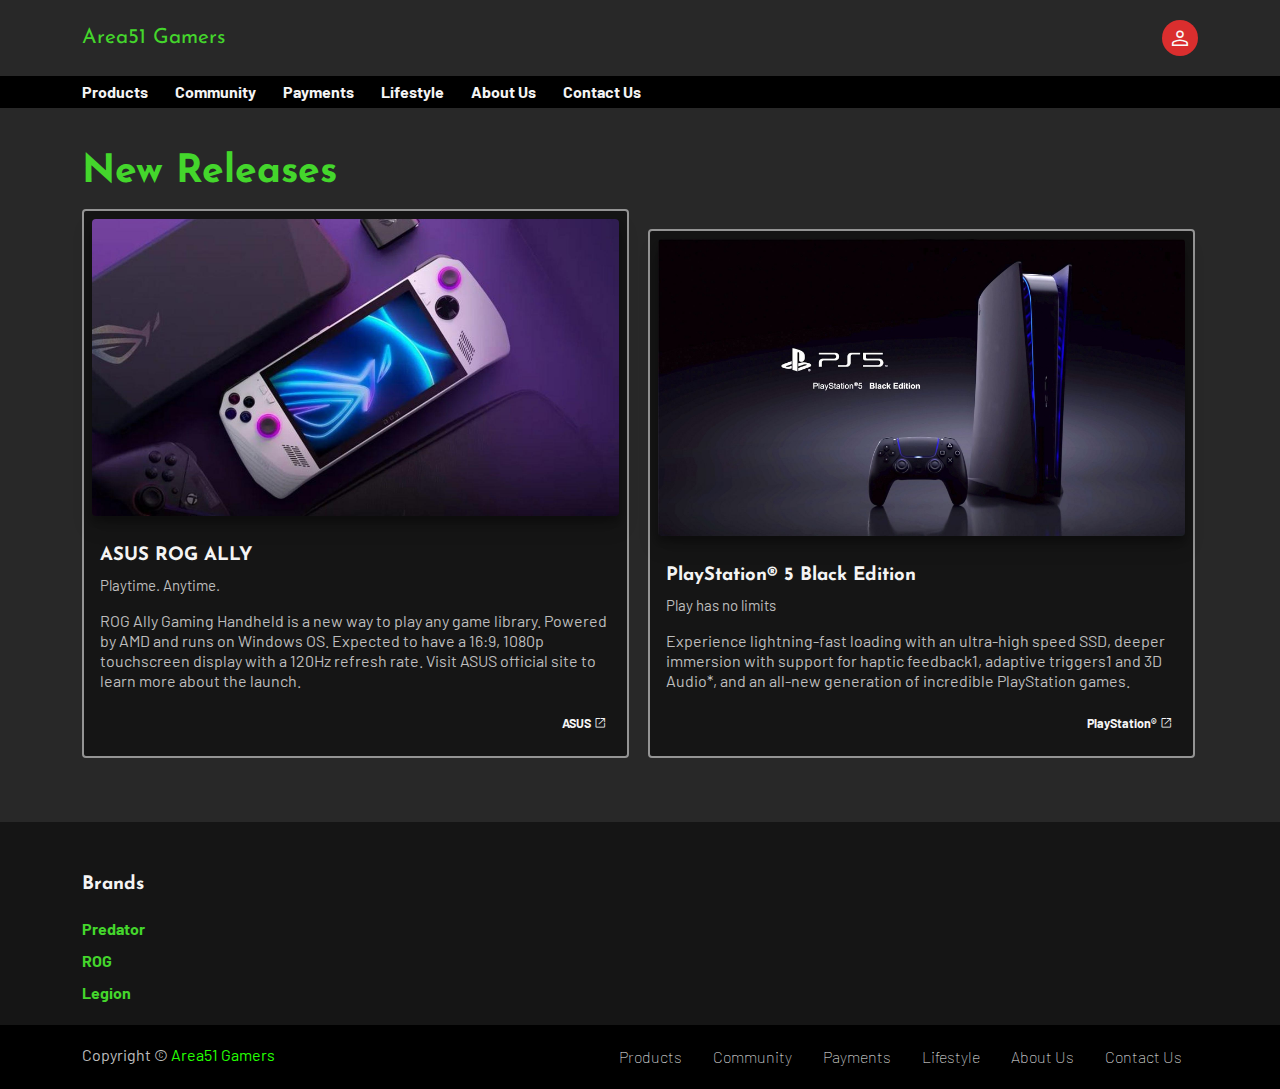
==== commit a15b1d02: "Fixed images" ====
--- a/index.html
+++ b/index.html
@@ -41,7 +41,7 @@
             <a href="/community.html" class="button">Community</a>
           </li>
           <li>
-            <a href="/checkout.html" class="button">Payments</a>
+            <a href="/payments.html" class="button">Payments</a>
           </li>
           <li>
             <a href="/lifestyle.html" class="button">Lifestyle</a>
@@ -58,35 +58,6 @@
   </header>
 
   <main>
-    <section id="banner">
-      <div class="banner" id="banner-one">
-        <div class="container">
-          <h2>New Area51 Gaming Blade 16</h2>
-          <h6>BIGGER. BETTER. STILL THE BEST</h6>
-        </div>
-      </div>
-      <div class="banner" id="banner-two">
-        <div class="container">
-          <h2>Area51 Gaming Products</h2>
-          <h6>Products from the best of Gaming</h6>
-          <a href="/products" class="button text edge-start">
-            <span>Products</span>
-            <span class="material-symbols-outlined">open_in_new</span>
-          </a>
-        </div>
-      </div>
-      <div class="banner" id="banner-three">
-        <div class="container">
-          <h2>Area51 Community</h2>
-          <h6>Open for all. Lively, always</h6>
-          <a href="/community" class="button text edge-start">
-            <span>Community</span>
-            <span class="material-symbols-outlined">open_in_new</span>
-          </a>
-        </div>
-      </div>
-    </section>
-
     <section class="container" id="promotion">
       <h2>New Releases</h2>
       <div>
@@ -99,9 +70,7 @@
             <p class="body2">Playtime. Anytime.</p>
           </div>
           <div class="card-body">
-            <p class="body1">ROG Ally Gaming Handheld is a new way to play any game library. Powered by AMD and runs on
-              Windows OS. Expected to have a 16:9, 1080p touchscreen display with a 120Hz refresh rate. Visit ASUS
-              official site to learn more about the launch.</p>
+            <p class="body1">ROG Ally Gaming Handheld is a new way to play any game library. Powered by AMD and runs on Windows OS. Expected to have a 16:9, 1080p touchscreen display with a 120Hz refresh rate. Visit ASUS official site to learn more about the launch.</p>
           </div>
           <div class="card-actions">
             <a href="https://www.asus.com/ca-en/site/gaming/rog/handheld-consoles/rog-ally/" class="button smol">
@@ -119,9 +88,7 @@
             <p class="body2">Play has no limits</p>
           </div>
           <div class="card-body">
-            <p class="body1">Experience lightning-fast loading with an ultra-high speed SSD, deeper immersion with
-              support for haptic feedback1, adaptive triggers1 and 3D Audio*, and an all-new generation of incredible
-              PlayStation games.</p>
+            <p class="body1">Experience lightning-fast loading with an ultra-high speed SSD, deeper immersion with support for haptic feedback1, adaptive triggers1 and 3D Audio*, and an all-new generation of incredible PlayStation games.</p>
           </div>
           <div class="card-actions">
             <a href="https://www.playstation.com/en-ca/ps5/" class="button smol">
@@ -136,18 +103,6 @@
 
   <footer>
     <div class="container">
-      <h5 class="logo">Area 51 Gamers</h5>
-      <p class="body2">49 Frederick St, Kitchener, ON N2H 6M7</p>
-      <form action="#" id="subscription-form">
-        <div class="form-control">
-          <label for="input-subscribe">Subscribe for email updates</label>
-          <input type="email" name="subscribe-email" id="input-subscribe" placeholder="email">
-        </div>
-        <button type="submit" class="button icon primary smol">
-          <span class="material-symbols-outlined">check</span>
-        </button>
-      </form>
-      <hr>
       <div class="category">
         <h6>Brands</h6>
         <ul>
@@ -174,7 +129,7 @@
             <a href="/community.html" class="button edge-start">Community</a>
           </li>
           <li>
-            <a href="/checkout.html" class="button edge-start">Payments</a>
+            <a href="/payments.html" class="button edge-start">Payments</a>
           </li>
           <li>
             <a href="/lifestyle.html" class="button edge-start">Lifestyle</a>
@@ -193,4 +148,4 @@
   <script src="js/main.js"></script>
 </body>
 
-</html>+</html>
--- a/css/globals.css
+++ b/css/globals.css
@@ -70,10 +70,6 @@
     max-width: 100%;
 }
 
-hr {
-    border: var(--border-default);
-}
-
 .material-symbols-outlined {
     font-variation-settings:
         'FILL' 0,
--- a/css/components.css
+++ b/css/components.css
@@ -80,7 +80,6 @@
 .text-center {
     text-align: center;
 }
-
 /* Typography styles ends here */
 
 
@@ -126,7 +125,6 @@
         max-width: 1320px;
     }
 }
-
 /* Responsive container styles ends here */
 
 
@@ -246,7 +244,6 @@
 }
 
 @media (prefers-color-scheme: dark) {
-
     button,
     .button {
         --button-bg-hover: #d0b4b460;
@@ -254,7 +251,6 @@
 }
 
 @media (prefers-reduced-motion:reduce) {
-
     button,
     .button {
         transition: none
@@ -270,7 +266,6 @@
 .button.edge-end {
     margin-right: calc(var(--button-pad-x) * -1);
 }
-
 /* Button styles ends here */
 
 
@@ -285,7 +280,6 @@
 nav ul li {
     display: inline-block;
 }
-
 /* Nav styles ends here*/
 
 
@@ -299,7 +293,6 @@
 header nav ul {
     white-space: nowrap;
 }
-
 /* Header styles ends here */
 
 
@@ -344,7 +337,6 @@
         margin-right: 0;
     }
 }
-
 /* Toolbar styles ends here */
 
 
@@ -384,7 +376,7 @@
     }
 }
 
-.footer-bottom {
+.footer-bottom{
     background: #000;
 }
 
@@ -397,19 +389,6 @@
     align-content: center;
 }
 
-.footer-content {
-
-    display: flex;
-    flex-direction: row;
-    justify-content: space-between;
-    padding: 30px;
-}
-
-.footer-div {
-    flex: 50%;
-    margin-right: 400px;
-}
-
 .footer-bottom p {
     margin-block-start: var(--dimen-space-default);
 }
@@ -430,17 +409,6 @@
 .footer-bottom .button {
     font-weight: lighter;
 }
-
-footer #subscription-form {
-    max-width: 320px;
-    margin-top: var(--dimen-space-default);
-    margin-bottom: calc(var(--dimen-space-default) * 2);
-    display: grid;
-    grid-template-columns: 1fr auto;
-    column-gap: var(--dimen-space-default);
-    align-items: end;
-}
-
 /* Footer styles ends here */
 
 
@@ -502,7 +470,6 @@
     padding-bottom: var(--dimen-space-default);
     padding-left: var(--dimen-space-default);
 }
-
 /* Card styles ends here */
 
 
@@ -538,7 +505,6 @@
     border: var(--border-default);
     padding: 0.7rem 0.3rem;
 }
-
 /* Form Element styles ends here */
 
 
@@ -560,7 +526,6 @@
 @media (min-width: 768px) {
     .banner * {
         text-align: center;
-    }
-}
-
-/* Banner styles ends here */+    }   
+}
+/* Banner styles ends here */
--- a/css/styles.css
+++ b/css/styles.css
@@ -8,54 +8,24 @@
     margin-block-start: var(--dimen-space-default);
 }
 
-@media (min-width: 758px) {
-    #home-page #promotion>div {
-        display: grid;
-        grid-template-columns: 1fr 1fr;
-        column-gap: var(--dimen-space-default);
-    }
-}
-
-#home-page .banner {
-    background-size: cover;
-    background-position: top center;
-    padding-top: calc(var(--dimen-space-default) * 6);
-    padding-bottom: calc(var(--dimen-space-default) * 4);
-}
-
-@media (min-width: 768px) {
-    #home-page .banner {
-        padding-top: calc(var(--dimen-space-default) * 14);
-        padding-bottom: calc(var(--dimen-space-default) * 6);
-    }
-}
-
-@media (min-width: 1024px) {
-    #home-page .banner {
-        padding-top: calc(var(--dimen-space-default) * 16);
-        padding-bottom: calc(var(--dimen-space-default) * 10);
-    }
-}
-
-#home-page #banner-one {
-    background-color: #000;
-    background-image:url(/assets/blades.jpg);
-}
-
-#home-page #banner-two {
-    background-color: #000;
-    background-image:url(/assets/controller.jpg);
-}
-
-#home-page #banner-three {
-    background-color: #000;
-    background-image:url(/assets/gamer.jpg);
-}
-
-@media (min-width: 768px) {
-    #home-page #banner-two *,
-    #home-page #banner-three * {
-        text-align: left;
+#home-page #promotion .card:first-child {
+    margin-block-start: 0;
+}
+
+@media (min-width: 992px) {
+    #home-page #promotion .card {
+        display: inline-block;
+        width: 49%;
+    }
+}
+
+@media (min-width: 1200px) {
+    #home-page #promotion .card {
+        margin-inline-start: var(--dimen-space-default);
+    }
+
+    #home-page #promotion .card:first-child {
+        margin-inline-start: 0;
     }
 }
 
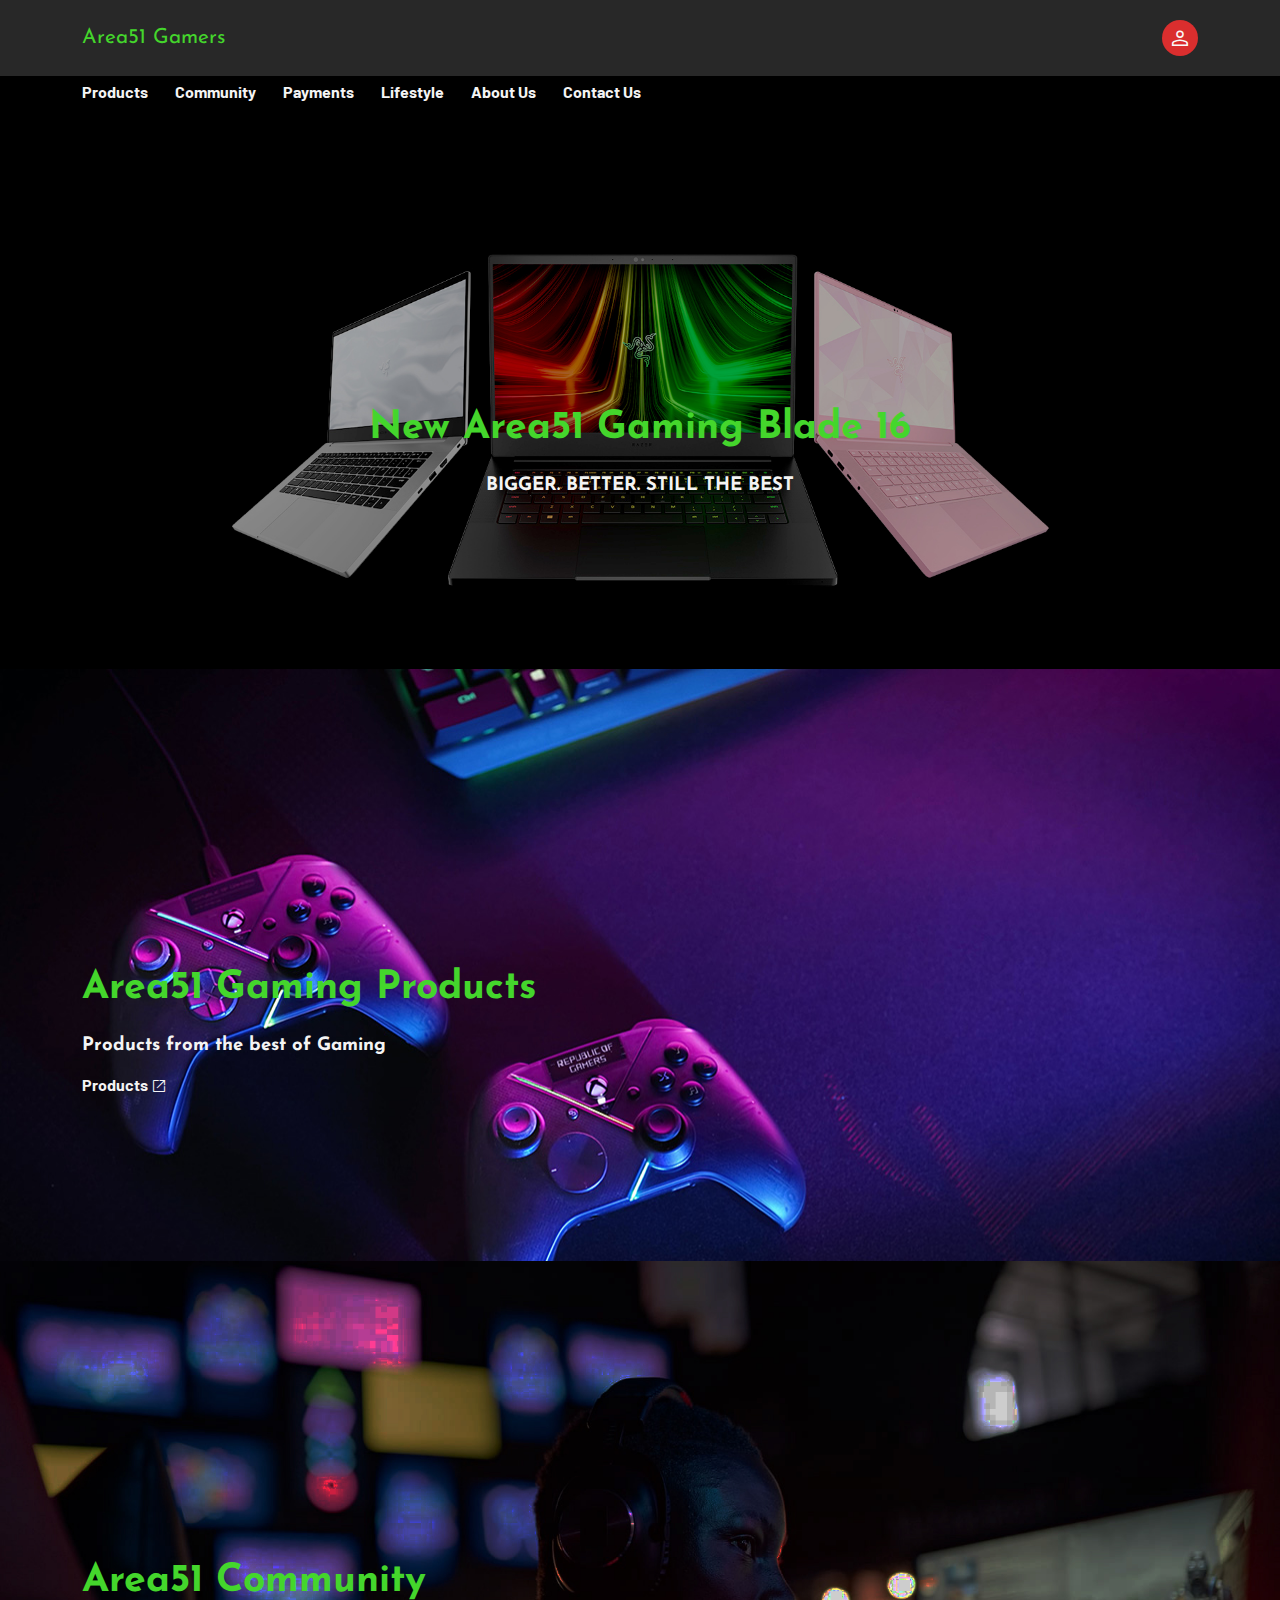
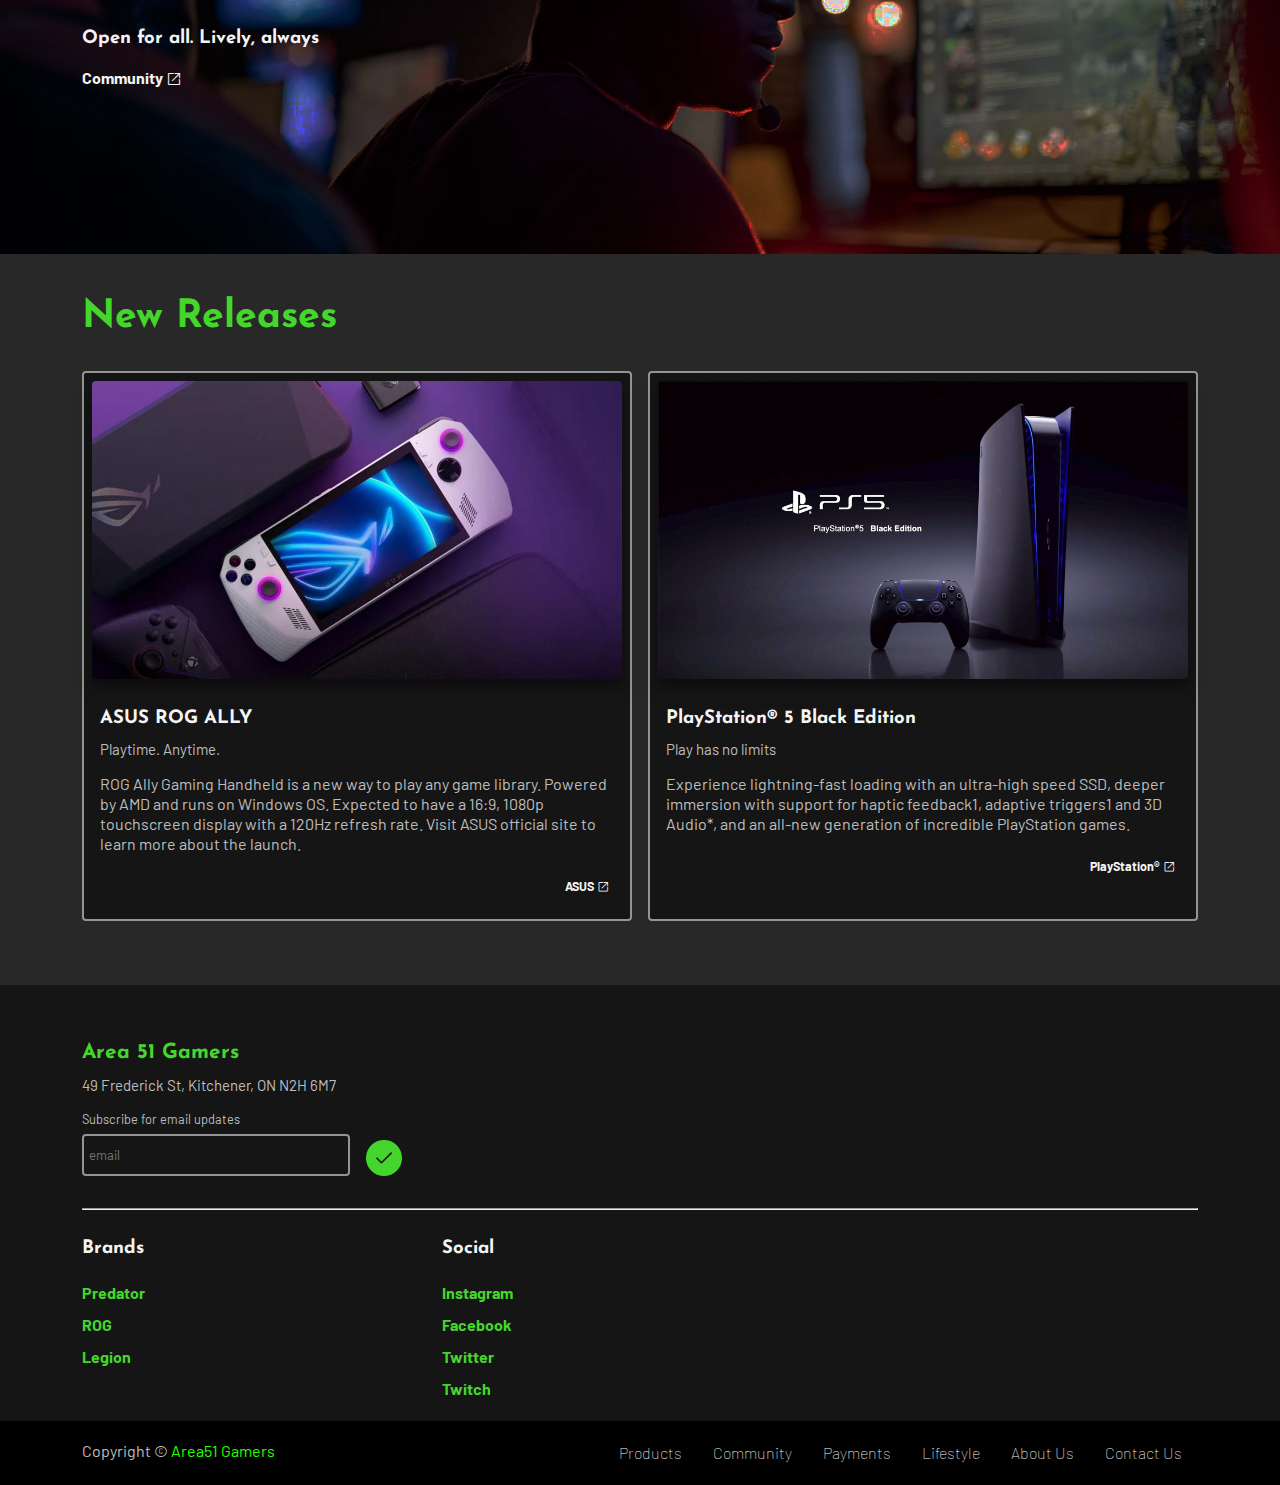
==== commit 9e48ea82: "Footer improvements" ====
--- a/index.html
+++ b/index.html
@@ -41,7 +41,7 @@
             <a href="/community.html" class="button">Community</a>
           </li>
           <li>
-            <a href="/payments.html" class="button">Payments</a>
+            <a href="/checkout.html" class="button">Payments</a>
           </li>
           <li>
             <a href="/lifestyle.html" class="button">Lifestyle</a>
@@ -58,6 +58,35 @@
   </header>
 
   <main>
+    <section id="banner">
+      <div class="banner" id="banner-one">
+        <div class="container">
+          <h2>New Area51 Gaming Blade 16</h2>
+          <h6>BIGGER. BETTER. STILL THE BEST</h6>
+        </div>
+      </div>
+      <div class="banner" id="banner-two">
+        <div class="container">
+          <h2>Area51 Gaming Products</h2>
+          <h6>Products from the best of Gaming</h6>
+          <a href="/products" class="button text edge-start">
+            <span>Products</span>
+            <span class="material-symbols-outlined">open_in_new</span>
+          </a>
+        </div>
+      </div>
+      <div class="banner" id="banner-three">
+        <div class="container">
+          <h2>Area51 Community</h2>
+          <h6>Open for all. Lively, always</h6>
+          <a href="/community" class="button text edge-start">
+            <span>Community</span>
+            <span class="material-symbols-outlined">open_in_new</span>
+          </a>
+        </div>
+      </div>
+    </section>
+
     <section class="container" id="promotion">
       <h2>New Releases</h2>
       <div>
@@ -70,7 +99,9 @@
             <p class="body2">Playtime. Anytime.</p>
           </div>
           <div class="card-body">
-            <p class="body1">ROG Ally Gaming Handheld is a new way to play any game library. Powered by AMD and runs on Windows OS. Expected to have a 16:9, 1080p touchscreen display with a 120Hz refresh rate. Visit ASUS official site to learn more about the launch.</p>
+            <p class="body1">ROG Ally Gaming Handheld is a new way to play any game library. Powered by AMD and runs on
+              Windows OS. Expected to have a 16:9, 1080p touchscreen display with a 120Hz refresh rate. Visit ASUS
+              official site to learn more about the launch.</p>
           </div>
           <div class="card-actions">
             <a href="https://www.asus.com/ca-en/site/gaming/rog/handheld-consoles/rog-ally/" class="button smol">
@@ -88,7 +119,9 @@
             <p class="body2">Play has no limits</p>
           </div>
           <div class="card-body">
-            <p class="body1">Experience lightning-fast loading with an ultra-high speed SSD, deeper immersion with support for haptic feedback1, adaptive triggers1 and 3D Audio*, and an all-new generation of incredible PlayStation games.</p>
+            <p class="body1">Experience lightning-fast loading with an ultra-high speed SSD, deeper immersion with
+              support for haptic feedback1, adaptive triggers1 and 3D Audio*, and an all-new generation of incredible
+              PlayStation games.</p>
           </div>
           <div class="card-actions">
             <a href="https://www.playstation.com/en-ca/ps5/" class="button smol">
@@ -103,6 +136,18 @@
 
   <footer>
     <div class="container">
+      <h5 class="logo">Area 51 Gamers</h5>
+      <p class="body2">49 Frederick St, Kitchener, ON N2H 6M7</p>
+      <form action="#" id="subscription-form">
+        <div class="form-control">
+          <label for="input-subscribe">Subscribe for email updates</label>
+          <input type="email" name="subscribe-email" id="input-subscribe" placeholder="email">
+        </div>
+        <button type="submit" class="button icon primary smol">
+          <span class="material-symbols-outlined">check</span>
+        </button>
+      </form>
+      <hr>
       <div class="category">
         <h6>Brands</h6>
         <ul>
@@ -113,7 +158,25 @@
             <a href="https://rog.asus.com" class="button text primary edge-start">ROG</a>
           </li>
           <li>
-            <a href="https://www.lenovo.com/ca/en/c/laptops/legion-laptops/" class="button text primary edge-start">Legion</a>
+            <a href="https://www.lenovo.com/ca/en/c/laptops/legion-laptops/"
+              class="button text primary edge-start">Legion</a>
+          </li>
+        </ul>
+      </div>
+      <div class="category">
+        <h6>Social</h6>
+        <ul>
+          <li>
+            <a href="https://www.instagram.com/instagram/" class="button text primary edge-start">Instagram</a>
+          </li>
+          <li>
+            <a href="https://www.instagram.com/facebook/" class="button text primary edge-start">Facebook</a>
+          </li>
+          <li>
+            <a href="https://www.instagram.com/twitter/" class="button text primary edge-start">Twitter</a>
+          </li>
+          <li>
+            <a href="https://www.instagram.com/twitch/" class="button text primary edge-start">Twitch</a>
           </li>
         </ul>
       </div>
@@ -129,7 +192,7 @@
             <a href="/community.html" class="button edge-start">Community</a>
           </li>
           <li>
-            <a href="/payments.html" class="button edge-start">Payments</a>
+            <a href="/checkout.html" class="button edge-start">Payments</a>
           </li>
           <li>
             <a href="/lifestyle.html" class="button edge-start">Lifestyle</a>
@@ -148,4 +211,4 @@
   <script src="js/main.js"></script>
 </body>
 
-</html>
+</html>--- a/css/components.css
+++ b/css/components.css
@@ -80,6 +80,7 @@
 .text-center {
     text-align: center;
 }
+
 /* Typography styles ends here */
 
 
@@ -125,6 +126,7 @@
         max-width: 1320px;
     }
 }
+
 /* Responsive container styles ends here */
 
 
@@ -244,6 +246,7 @@
 }
 
 @media (prefers-color-scheme: dark) {
+
     button,
     .button {
         --button-bg-hover: #d0b4b460;
@@ -251,6 +254,7 @@
 }
 
 @media (prefers-reduced-motion:reduce) {
+
     button,
     .button {
         transition: none
@@ -266,6 +270,7 @@
 .button.edge-end {
     margin-right: calc(var(--button-pad-x) * -1);
 }
+
 /* Button styles ends here */
 
 
@@ -280,6 +285,7 @@
 nav ul li {
     display: inline-block;
 }
+
 /* Nav styles ends here*/
 
 
@@ -293,6 +299,7 @@
 header nav ul {
     white-space: nowrap;
 }
+
 /* Header styles ends here */
 
 
@@ -337,6 +344,7 @@
         margin-right: 0;
     }
 }
+
 /* Toolbar styles ends here */
 
 
@@ -365,18 +373,18 @@
 @media (min-width: 576px) {
     footer .category {
         display: inline-block;
+        vertical-align: text-top;
         width: 49%;
     }
 }
 
 @media (min-width: 768px) {
     footer .category {
-        display: inline-block;
         width: 32%;
     }
 }
 
-.footer-bottom{
+.footer-bottom {
     background: #000;
 }
 
@@ -389,6 +397,19 @@
     align-content: center;
 }
 
+.footer-content {
+
+    display: flex;
+    flex-direction: row;
+    justify-content: space-between;
+    padding: 30px;
+}
+
+.footer-div {
+    flex: 50%;
+    margin-right: 400px;
+}
+
 .footer-bottom p {
     margin-block-start: var(--dimen-space-default);
 }
@@ -409,6 +430,17 @@
 .footer-bottom .button {
     font-weight: lighter;
 }
+
+footer #subscription-form {
+    max-width: 320px;
+    margin-top: var(--dimen-space-default);
+    margin-bottom: calc(var(--dimen-space-default) * 2);
+    display: grid;
+    grid-template-columns: 1fr auto;
+    column-gap: var(--dimen-space-default);
+    align-items: end;
+}
+
 /* Footer styles ends here */
 
 
@@ -470,6 +502,7 @@
     padding-bottom: var(--dimen-space-default);
     padding-left: var(--dimen-space-default);
 }
+
 /* Card styles ends here */
 
 
@@ -505,6 +538,7 @@
     border: var(--border-default);
     padding: 0.7rem 0.3rem;
 }
+
 /* Form Element styles ends here */
 
 
@@ -526,6 +560,7 @@
 @media (min-width: 768px) {
     .banner * {
         text-align: center;
-    }   
-}
-/* Banner styles ends here */
+    }
+}
+
+/* Banner styles ends here */--- a/css/styles.css
+++ b/css/styles.css
@@ -8,24 +8,54 @@
     margin-block-start: var(--dimen-space-default);
 }
 
-#home-page #promotion .card:first-child {
-    margin-block-start: 0;
-}
-
-@media (min-width: 992px) {
-    #home-page #promotion .card {
-        display: inline-block;
-        width: 49%;
-    }
-}
-
-@media (min-width: 1200px) {
-    #home-page #promotion .card {
-        margin-inline-start: var(--dimen-space-default);
-    }
-
-    #home-page #promotion .card:first-child {
-        margin-inline-start: 0;
+@media (min-width: 758px) {
+    #home-page #promotion>div {
+        display: grid;
+        grid-template-columns: 1fr 1fr;
+        column-gap: var(--dimen-space-default);
+    }
+}
+
+#home-page .banner {
+    background-size: cover;
+    background-position: top center;
+    padding-top: calc(var(--dimen-space-default) * 6);
+    padding-bottom: calc(var(--dimen-space-default) * 4);
+}
+
+@media (min-width: 768px) {
+    #home-page .banner {
+        padding-top: calc(var(--dimen-space-default) * 14);
+        padding-bottom: calc(var(--dimen-space-default) * 6);
+    }
+}
+
+@media (min-width: 1024px) {
+    #home-page .banner {
+        padding-top: calc(var(--dimen-space-default) * 16);
+        padding-bottom: calc(var(--dimen-space-default) * 10);
+    }
+}
+
+#home-page #banner-one {
+    background-color: #000;
+    background-image:url(/assets/blades.jpg);
+}
+
+#home-page #banner-two {
+    background-color: #000;
+    background-image:url(/assets/controller.jpg);
+}
+
+#home-page #banner-three {
+    background-color: #000;
+    background-image:url(/assets/gamer.jpg);
+}
+
+@media (min-width: 768px) {
+    #home-page #banner-two *,
+    #home-page #banner-three * {
+        text-align: left;
     }
 }
 
@@ -367,24 +397,4 @@
     height: 50px;
     border-radius: 10px;
     position: relative;
-    animation-name: logo_area51;
-    animation-duration: 4s;
-    animation-delay: 2s;
-}
-
-@keyframes logo_area51 {
-    0% {
-        left: 0px;
-        top: 0px;
-    }
-
-    50% {
-        left: 200px;
-        top: 0px;
-    }
-
-    100% {
-        left: 0px;
-        top: 0px;
-    }
-}+}
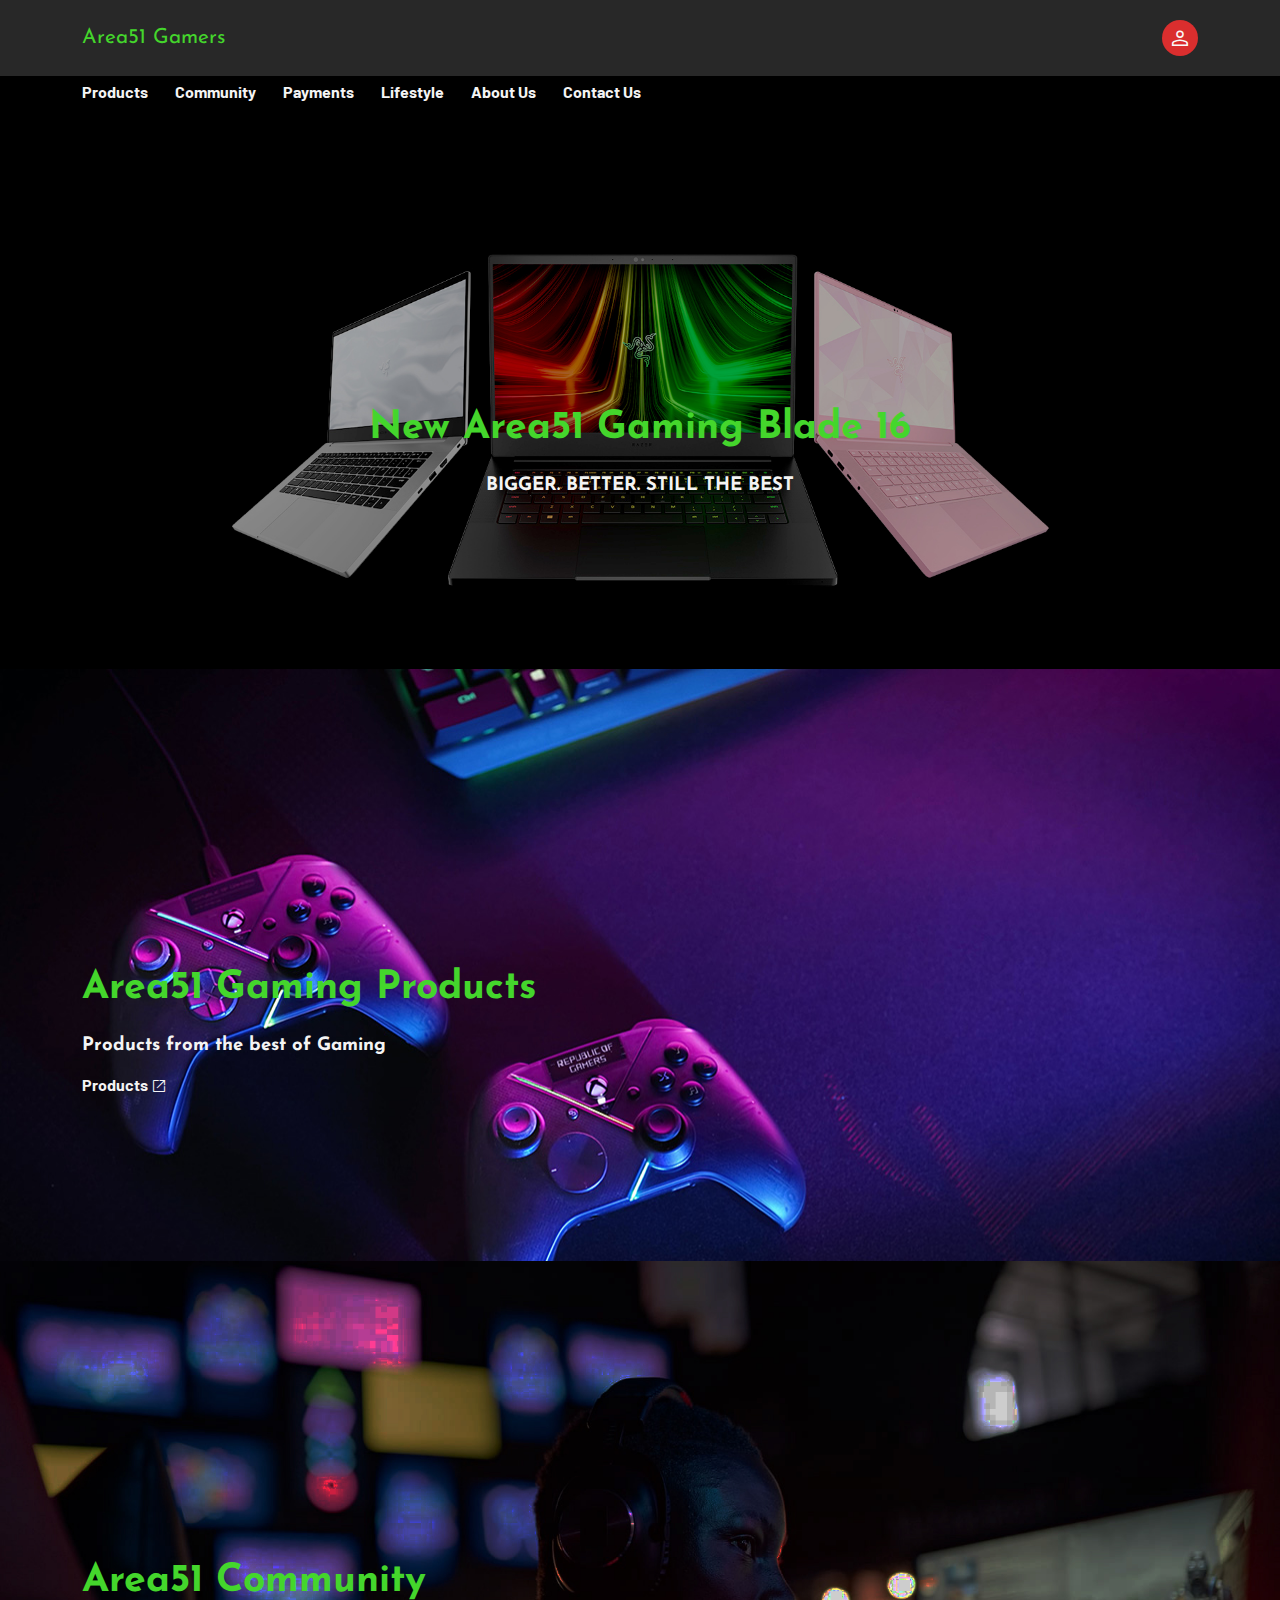
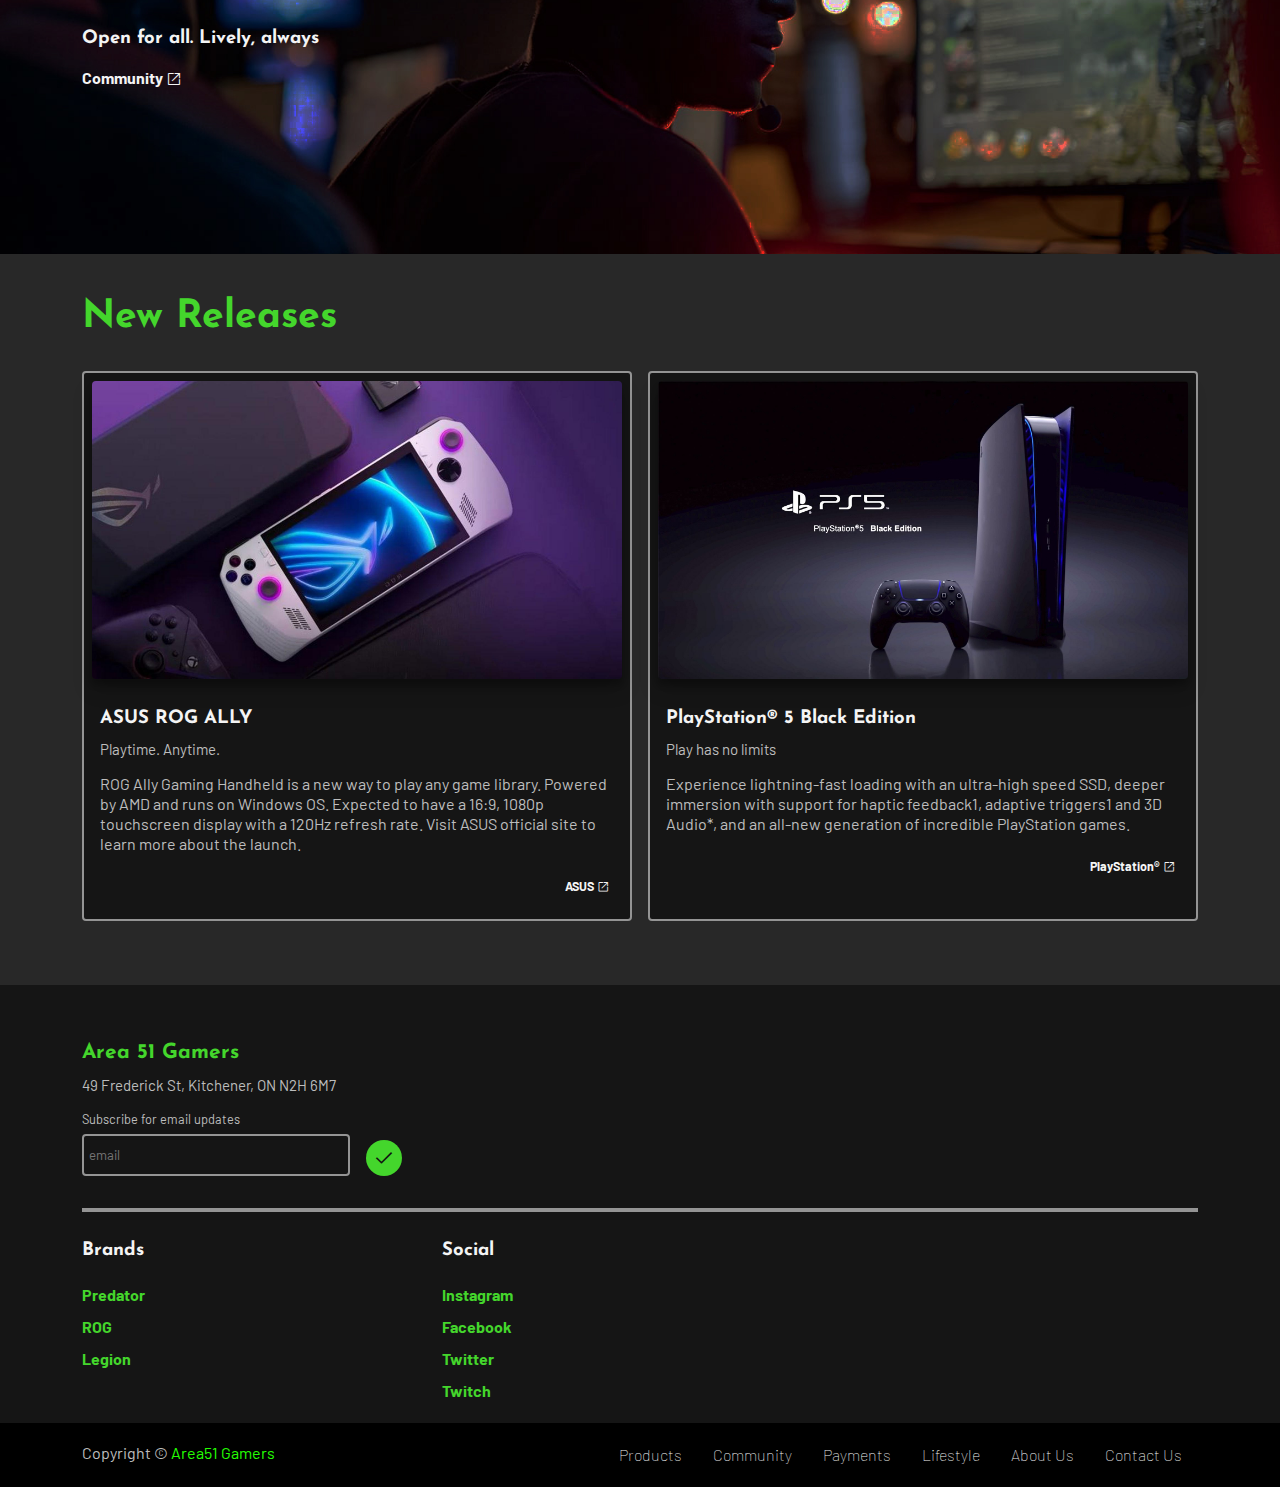
==== commit e8acab7a: "W3C validation fixes" ====
--- a/index.html
+++ b/index.html
@@ -12,7 +12,7 @@
   <link href="https://fonts.googleapis.com/css2?family=Barlow&family=Josefin+Sans:wght@500&display=swap"
     rel="stylesheet">
   <link rel="stylesheet"
-    href="https://fonts.googleapis.com/css2?family=Material+Symbols+Outlined:opsz,wght,FILL,GRAD@20..48,100..700,0..1,-50..200" />
+    href="https://fonts.googleapis.com/css2?family=Material+Symbols+Outlined:opsz,wght,FILL,GRAD@20..48,100..700,0..1,-50..200">
   <link rel="stylesheet" href="css/globals.css">
   <link rel="stylesheet" href="css/components.css">
   <link rel="stylesheet" href="css/styles.css">
--- a/css/globals.css
+++ b/css/globals.css
@@ -70,6 +70,10 @@
     max-width: 100%;
 }
 
+hr {
+    border: var(--border-default);
+}
+
 .material-symbols-outlined {
     font-variation-settings:
         'FILL' 0,
--- a/css/components.css
+++ b/css/components.css
@@ -563,4 +563,20 @@
     }
 }
 
-/* Banner styles ends here */+/* Banner styles ends here */
+
+.color-blue {
+    color:#0000CD;
+}
+
+.color-blue1 {
+    color:blue;
+}
+
+.color-red {
+    color: #B22222;
+}
+
+.color-orange {
+    color:orange;
+}
--- a/css/styles.css
+++ b/css/styles.css
@@ -318,6 +318,7 @@
     padding: 0px 15px;
     display: flex;
     flex-wrap: wrap;
+    flex-direction: row;
 }
 
 .mainbox {
@@ -327,7 +328,15 @@
 .team-boxed .item {
     text-align: center;
     text-align: center;
-    max-width: 33.33%;
+    max-width: 100%;
+}
+
+@media (min-width: 768px) {
+    .team-boxed .item {
+        text-align: center;
+        text-align: center;
+        max-width: 33.33%;
+    }   
 }
 
 .team-boxed .item .box {
@@ -392,9 +401,83 @@
 
 /* Styles for community page ends here */
 
-#logo_area51 {
-    width: 100px;
-    height: 50px;
-    border-radius: 10px;
+
+
+/* Styles for Lifestyle page */
+#lifestyle-page #categories {
+    overflow-x: auto;
+    white-space: nowrap;
+}
+
+#logo_area51{
     position: relative;
 }
+
+@keyframes logo_area51 {
+    0%   {left:0px; top:0px;}
+    50%  {left:200px; top:0px;}
+    100% {left:0px; top:0px;}
+  }
+
+.RGB_BUTTONS{
+   flex-direction: row;
+}
+.pubg_button{
+    padding: 19px;
+    background-color: #000;
+    margin: 20px;
+}
+.pubg_button:hover{
+    padding: 16px;
+    margin: 20px;
+    background-color:  #282828;
+    border-inline-end: 3px;
+}
+.container3 {
+    --gutter-x: 1.5rem;
+    --gutter-y: 0;
+    width: 100%;
+    max-width: var(--dimen-max-width);
+    padding-right: calc(var(--gutter-x) * .5);
+    padding-left: calc(var(--gutter-x) * .5);
+    margin-right: auto;
+    margin-left: auto;
+    margin-top:30px;
+    text-align: center;
+}
+.container3 div p{
+    text-align: center;
+    color: white;
+    font-size: 1.2em;
+}
+#logo51{
+    background-color: #000;
+    display:flex;
+}
+.container3 div img:hover{
+    border: 4px solid #44d62c;
+    border-top: 0px;
+    border-left: 0px;
+    border-right: 0px;
+
+}
+@media (min-width: 1024px) {
+    .container3 {
+        display: grid;
+        grid-template-columns: 1fr 1fr 1fr;
+        column-gap: var(--dimen-space-default);
+    }
+}
+
+#load{
+    background-color: #000;
+    margin-top: 40PX;
+}
+#load::shadow{
+    color: #44d62c;
+}
+#load:hover{
+    border: 4px solid #44d62c;
+}
+
+/* Styles for Lifestyle page ends here */